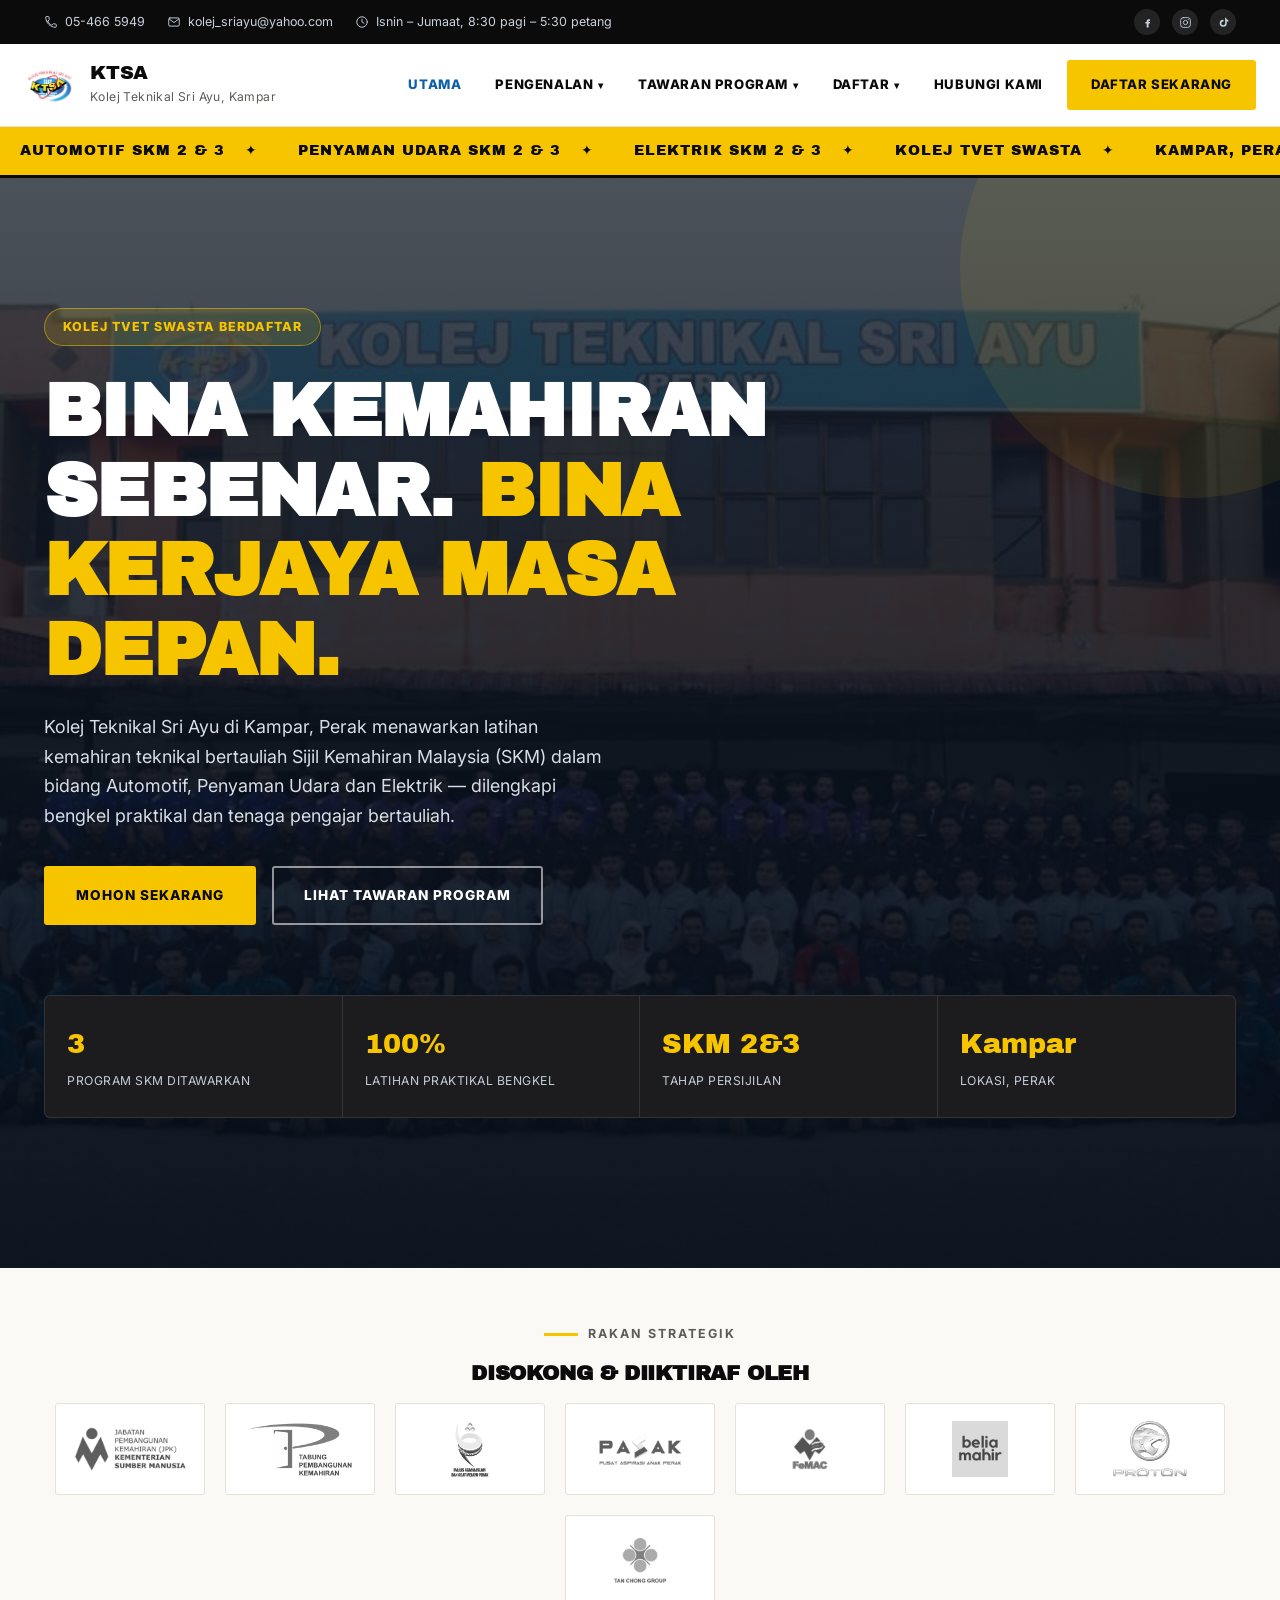
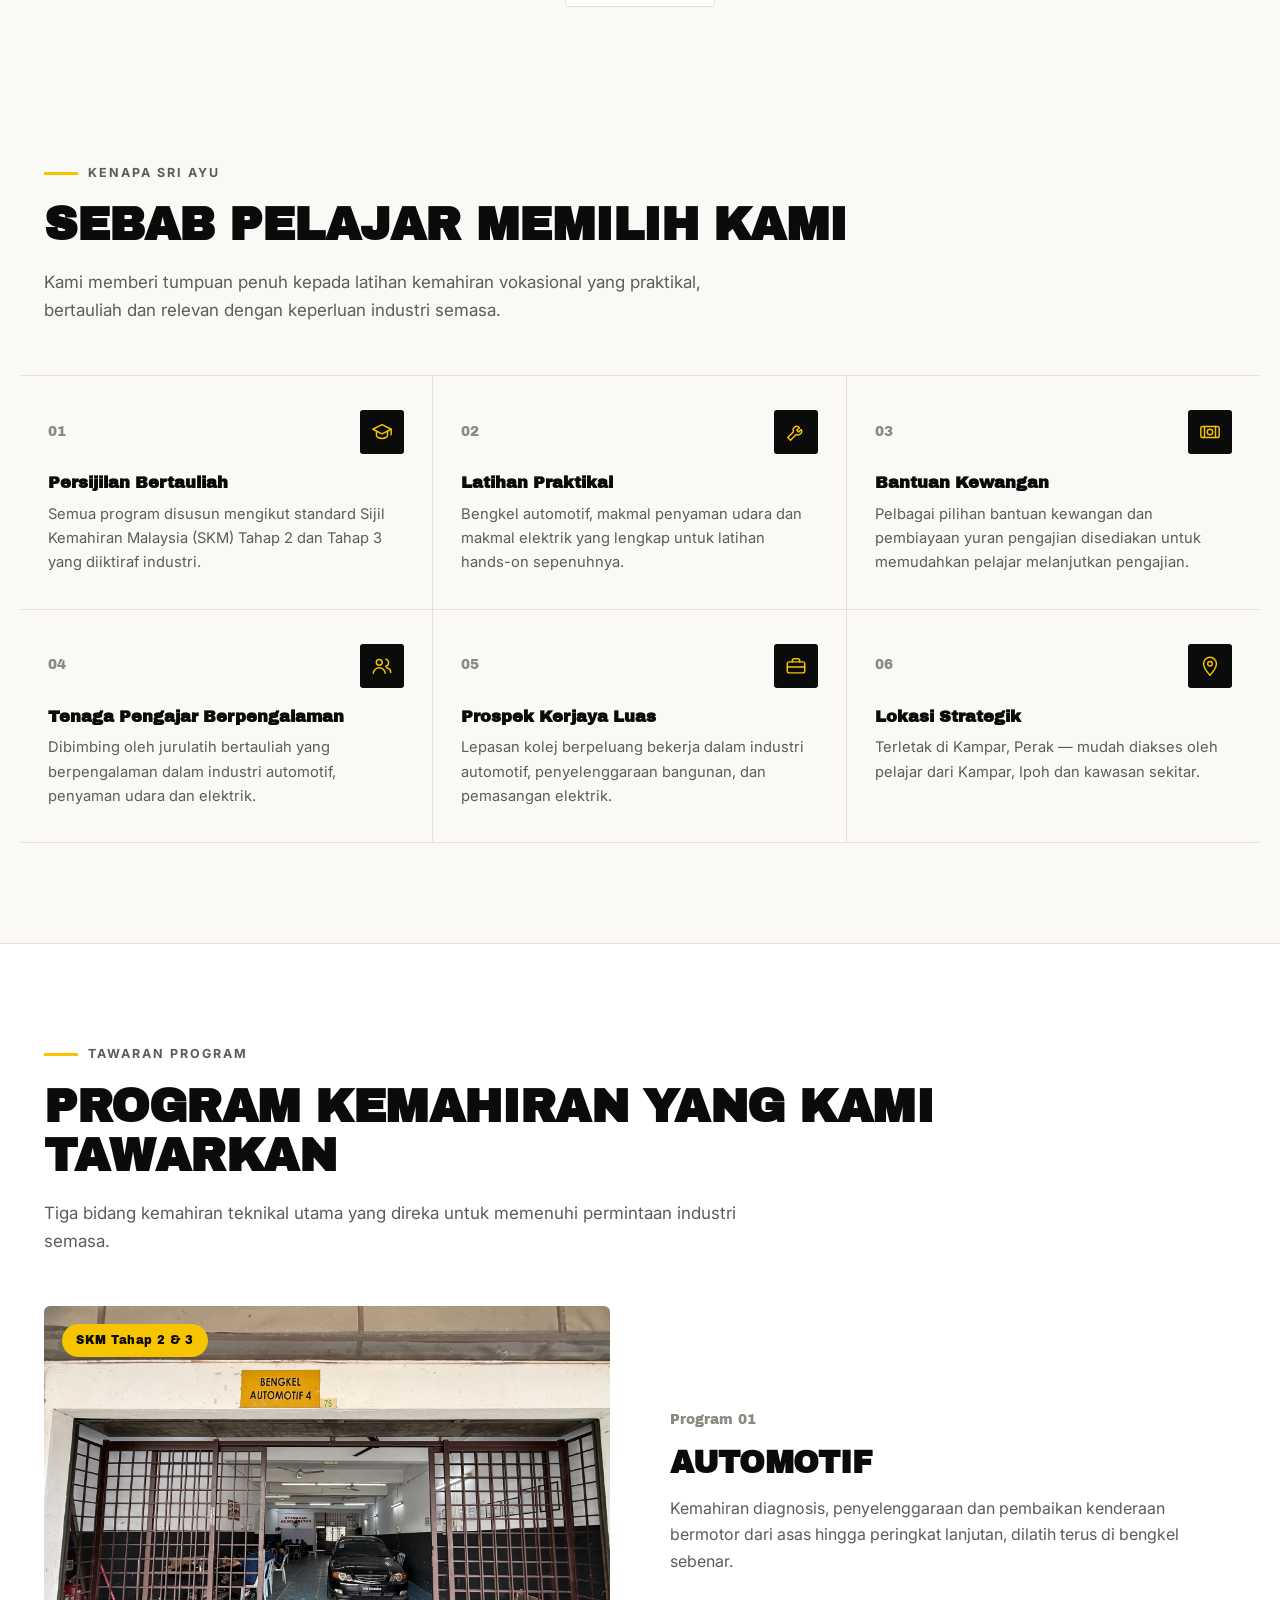
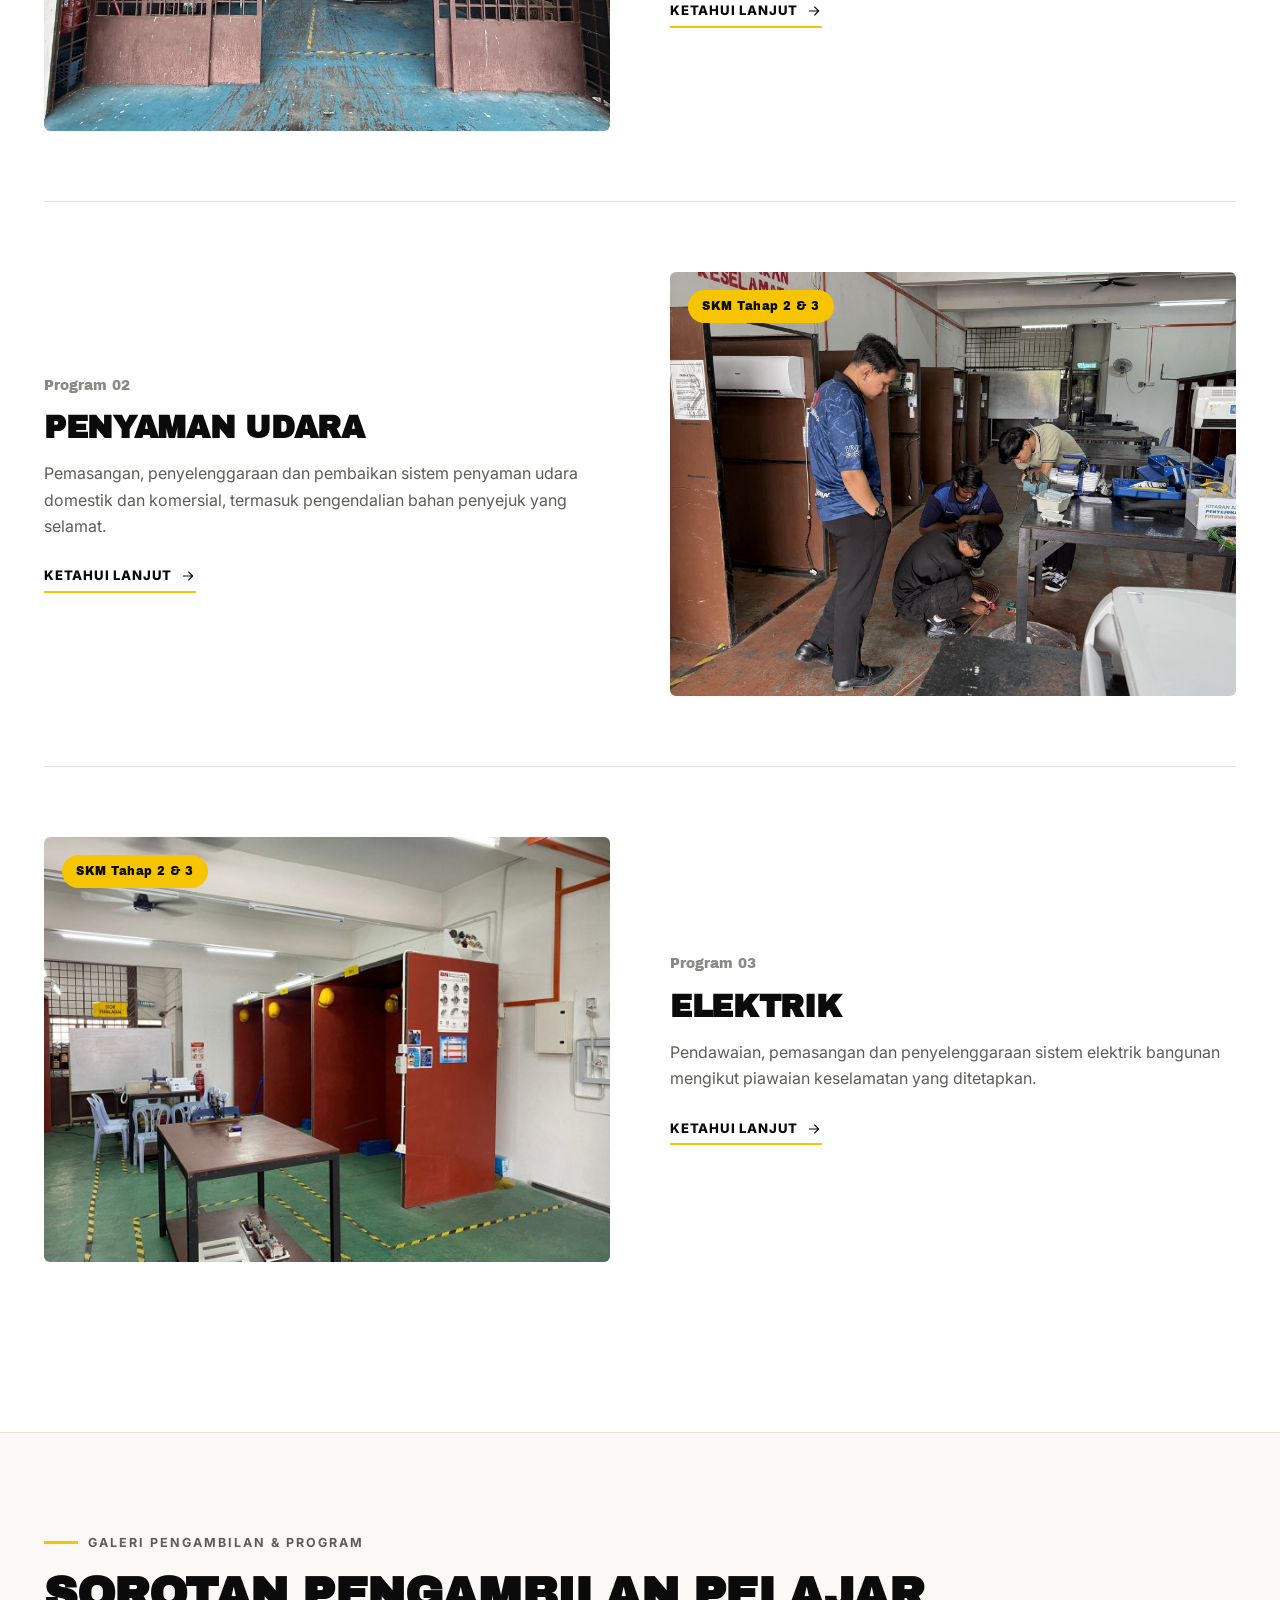
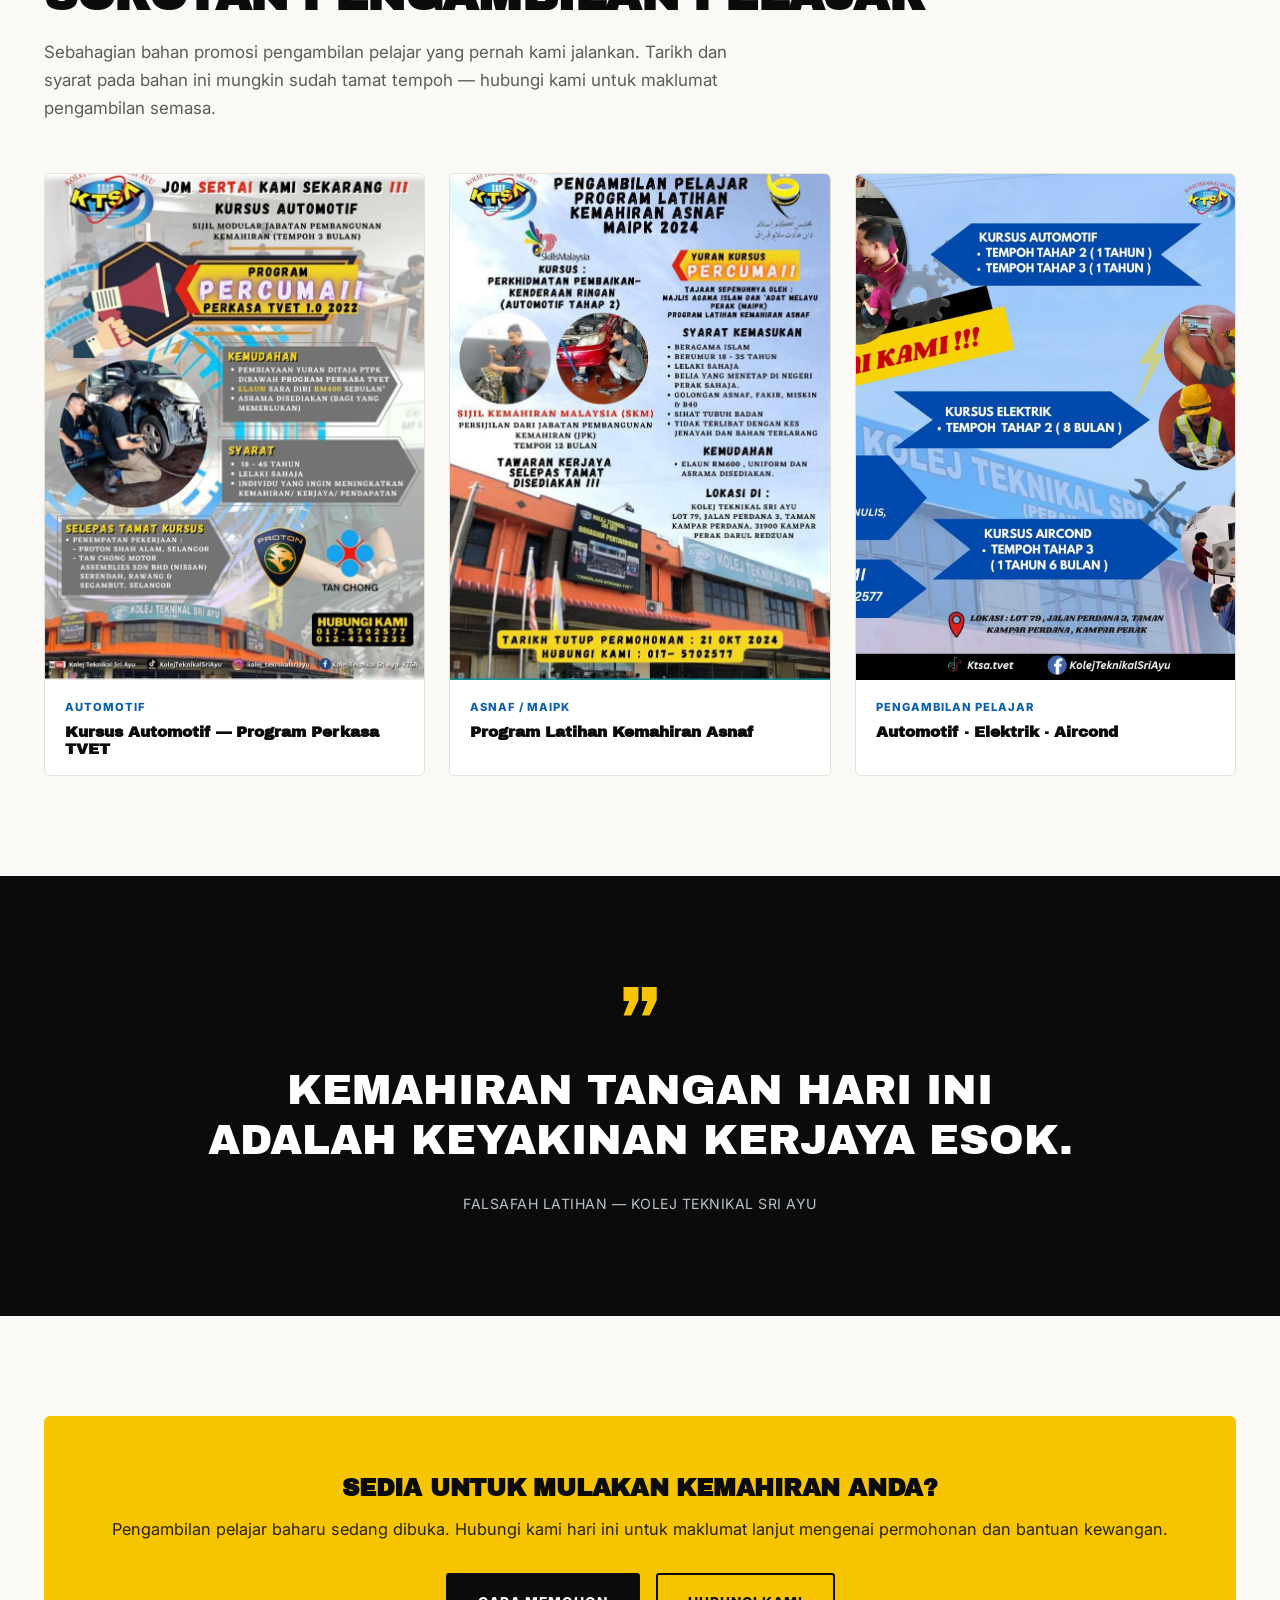
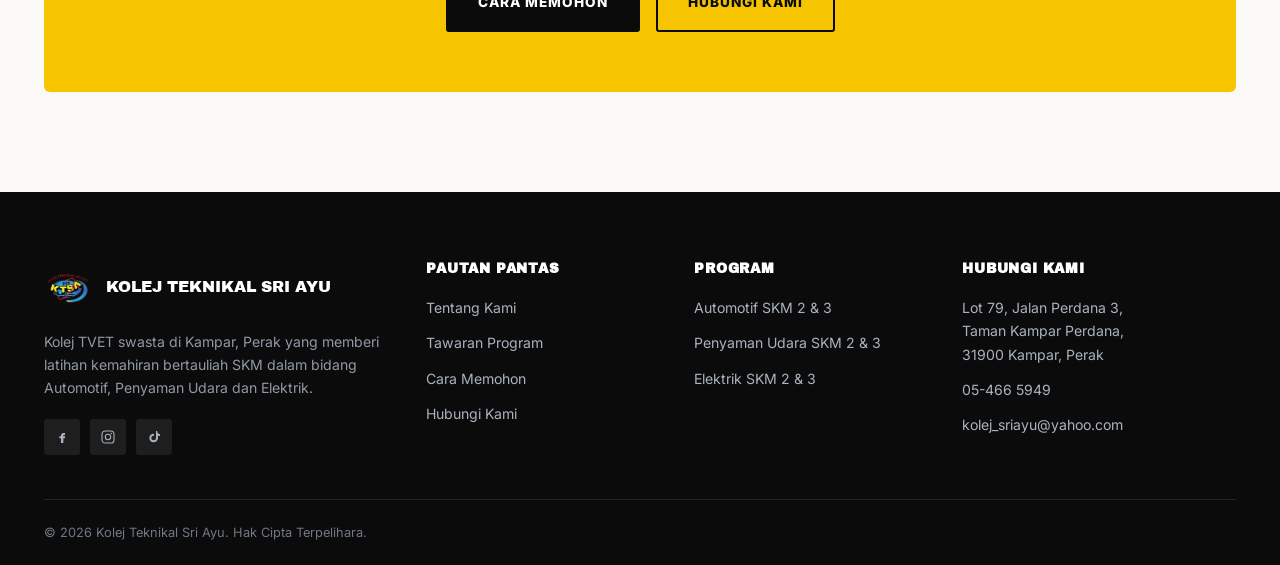
==== index.html @ 9a36b3b2 "Redesign site with ArtCenter-inspired bold editorial look and real content - Full visual redesign: b" ====
<!DOCTYPE html>
<html lang="ms">
<head>
<meta charset="UTF-8">
<meta name="viewport" content="width=device-width, initial-scale=1.0">
<title>Kolej Teknikal Sri Ayu | Kolej TVET Swasta di Kampar, Perak</title>
<meta name="description" content="Kolej Teknikal Sri Ayu, Kampar Perak — menawarkan latihan kemahiran bertauliah SKM dalam bidang Automotif, Penyaman Udara dan Elektrik.">
<link rel="preconnect" href="https://fonts.googleapis.com">
<link href="https://fonts.googleapis.com/css2?family=Archivo+Black&family=Inter:wght@400;500;600;700;800;900&display=swap" rel="stylesheet">
<link rel="icon" type="image/png" sizes="32x32" href="img/favicon/favicon-32.png">
<link rel="icon" type="image/png" sizes="16x16" href="img/favicon/favicon-16.png">
<link rel="apple-touch-icon" sizes="180x180" href="img/favicon/apple-touch-icon.png">
<link rel="stylesheet" href="css/style.css">
</head>
<body>

<div class="top-bar">
  <div class="container">
    <div class="top-links">
      <a class="top-item" href="tel:0546659549"><svg class="icon" viewBox="0 0 24 24"><path d="M6.6 10.8c1.4 2.8 3.8 5.2 6.6 6.6l2.2-2.2c.3-.3.7-.4 1-.2 1.1.4 2.3.6 3.6.6.6 0 1 .4 1 1V20c0 .6-.4 1-1 1C10.8 21 3 13.2 3 3.6c0-.6.4-1 1-1h3.4c.6 0 1 .4 1 1 0 1.3.2 2.5.6 3.6.1.4 0 .8-.3 1.1L6.6 10.8Z"/></svg>05-466 5949</a>
      <a class="top-item" href="mailto:kolej_sriayu@yahoo.com"><svg class="icon" viewBox="0 0 24 24"><rect x="3" y="5" width="18" height="14" rx="2"/><path d="m4 7 8 6 8-6"/></svg>kolej_sriayu@yahoo.com</a>
      <span class="top-item"><svg class="icon" viewBox="0 0 24 24"><circle cx="12" cy="12" r="9"/><path d="M12 7v5l3.5 2"/></svg>Isnin – Jumaat, 8:30 pagi – 5:30 petang</span>
    </div>
    <div class="top-social">
      <a href="https://www.facebook.com/profile.php?id=100064108056510" target="_blank" rel="noopener" aria-label="Facebook"><svg class="icon" viewBox="0 0 24 24"><path d="M14 9h2.5V6H14c-1.9 0-3.5 1.6-3.5 3.5V11H8v3h2.5v7H14v-7h2.3l.4-3H14V9.6c0-.4.2-.6.6-.6Z" fill="currentColor" stroke="none"/></svg></a>
      <a href="https://www.instagram.com/kolej_teknikalsriayu/" target="_blank" rel="noopener" aria-label="Instagram"><svg class="icon" viewBox="0 0 24 24"><rect x="3" y="3" width="18" height="18" rx="5"/><circle cx="12" cy="12" r="4"/><circle cx="17.2" cy="6.8" r="1" fill="currentColor" stroke="none"/></svg></a>
      <a href="https://www.tiktok.com/@ktsa.tvet" target="_blank" rel="noopener" aria-label="TikTok"><svg class="icon" viewBox="0 0 24 24"><path d="M15 3v10.5a3.5 3.5 0 1 1-3-3.46V7a6.5 6.5 0 1 0 6 6.48V9.8a6 6 0 0 0 3 .8V7.6a4 4 0 0 1-3-1.4A4 4 0 0 1 17 3h-2Z" fill="currentColor" stroke="none"/></svg></a>
    </div>
  </div>
</div>

<header class="site-header">
  <div class="nav-wrap">
    <a href="index.html" class="brand">
      <img src="img/logo/logo.png" alt="Logo Kolej Teknikal Sri Ayu" class="logo-mark">
      <div class="brand-text">
        <div class="name">KTSA</div>
        <div class="tagline">Kolej Teknikal Sri Ayu, Kampar</div>
      </div>
    </a>
    <button class="nav-toggle" aria-label="Buka menu"><span></span><span></span><span></span></button>
    <nav class="main-nav">
      <ul>
        <li class="active"><a href="index.html">Utama</a></li>
        <li>
          <a href="pengenalan.html">Pengenalan <span class="caret">▾</span></a>
          <ul class="dropdown">
            <li><a href="pengenalan.html#tentang-kami">Tentang Kami</a></li>
            <li><a href="pengenalan.html#visi-misi">Visi dan Misi</a></li>
            <li><a href="pengenalan.html#pencapaian">Pencapaian</a></li>
            <li><a href="pengenalan.html#kepimpinan">Kepimpinan Kolej</a></li>
            <li><a href="index.html#rakan-strategik">Rakan Strategik</a></li>
          </ul>
        </li>
        <li>
          <a href="program.html">Tawaran Program <span class="caret">▾</span></a>
          <ul class="dropdown">
            <li><a href="program.html#automotif">Kursus Automotif SKM</a></li>
            <li><a href="program.html#penyaman-udara">Kursus Penyaman Udara SKM</a></li>
            <li><a href="program.html#elektrik">Kursus Elektrik SKM</a></li>
          </ul>
        </li>
        <li>
          <a href="daftar.html">Daftar <span class="caret">▾</span></a>
          <ul class="dropdown">
            <li><a href="daftar.html#cara-memohon">Cara Memohon</a></li>
            <li><a href="daftar.html#bantuan-kewangan">Bantuan Kewangan</a></li>
            <li><a href="daftar.html#fasiliti">Fasiliti Kami</a></li>
            <li><a href="daftar.html#penginapan">Penginapan (Asrama)</a></li>
          </ul>
        </li>
        <li><a href="hubungi.html">Hubungi Kami</a></li>
        <li class="nav-cta"><a href="daftar.html" class="btn btn-gold">Daftar Sekarang</a></li>
      </ul>
    </nav>
  </div>
</header>

<div class="marquee">
  <div class="marquee-track">
    <span>Automotif SKM 2 &amp; 3</span><span>Penyaman Udara SKM 2 &amp; 3</span><span>Elektrik SKM 2 &amp; 3</span><span>Kolej TVET Swasta</span><span>Kampar, Perak</span>
    <span>Automotif SKM 2 &amp; 3</span><span>Penyaman Udara SKM 2 &amp; 3</span><span>Elektrik SKM 2 &amp; 3</span><span>Kolej TVET Swasta</span><span>Kampar, Perak</span>
  </div>
</div>

<section class="hero">
  <div class="hero-slides">
    <div class="hero-slide active" style="background-image:url('img/hero/ktsa-hero.jpg')"></div>
    <div class="hero-slide" style="background-image:url('img/bengkel-automotif/bodywork.jpg')"></div>
    <div class="hero-slide" style="background-image:url('img/bengkel-aircond/amali-2.jpg')"></div>
    <div class="hero-slide" style="background-image:url('img/bengkel-elektrik/elektrik-2.jpg')"></div>
    <div class="hero-slide" style="background-image:url('img/signboard/bangunan-utama.jpg')"></div>
  </div>
  <div class="container">
    <div class="hero-inner">
      <span class="hero-badge">Kolej TVET Swasta Berdaftar</span>
      <h1>Bina Kemahiran Sebenar. <span>Bina Kerjaya Masa Depan.</span></h1>
      <p>Kolej Teknikal Sri Ayu di Kampar, Perak menawarkan latihan kemahiran teknikal bertauliah Sijil Kemahiran Malaysia (SKM) dalam bidang Automotif, Penyaman Udara dan Elektrik — dilengkapi bengkel praktikal dan tenaga pengajar bertauliah.</p>
      <div class="hero-actions">
        <a href="daftar.html" class="btn btn-gold">Mohon Sekarang</a>
        <a href="program.html" class="btn btn-outline-white">Lihat Tawaran Program</a>
      </div>
    </div>
    <div class="hero-stats">
      <div class="stat"><div class="num">3</div><div class="label">Program SKM Ditawarkan</div></div>
      <div class="stat"><div class="num">100%</div><div class="label">Latihan Praktikal Bengkel</div></div>
      <div class="stat"><div class="num">SKM 2&amp;3</div><div class="label">Tahap Persijilan</div></div>
      <div class="stat"><div class="num">Kampar</div><div class="label">Lokasi, Perak</div></div>
    </div>
  </div>
</section>

<section class="section" id="rakan-strategik" style="padding-top:56px; padding-bottom:56px; scroll-margin-top:100px;">
  <div class="container">
    <span class="eyebrow" style="justify-content:center;">Rakan Strategik</span>
    <h2 class="section-title" style="text-align:center; font-size:1.3rem;">Disokong &amp; Diiktiraf Oleh</h2>
    <div class="partners-strip">
      <div class="partner-logo"><img src="img/partners/jpk.webp" alt="Jabatan Pembangunan Kemahiran (JPK)"></div>
      <div class="partner-logo"><img src="img/partners/ptpk.png" alt="Perbadanan Tabung Pembangunan Kemahiran (PTPK)"></div>
      <div class="partner-logo"><img src="img/partners/maipk.png" alt="Majlis Agama Islam dan Adat Melayu Perak (MAIPk)"></div>
      <div class="partner-logo"><img src="img/partners/pasak.png" alt="Pusat Aspirasi Anak Perak (PASAK)"></div>
      <div class="partner-logo"><img src="img/partners/femac.png" alt="Federation of JPK Accredited Centers Malaysia (FeMAC)"></div>
      <div class="partner-logo"><img src="img/partners/belia-mahir.png" alt="Belia Mahir — Pertubuhan Kebangsaan Pekerja Berkemahiran"></div>
      <div class="partner-logo"><img src="img/partners/proton.svg" alt="Proton"></div>
      <div class="partner-logo"><img src="img/partners/tan-chong.png" alt="Tan Chong Motor"></div>
    </div>
  </div>
</section>

<section class="section">
  <div class="container">
    <span class="eyebrow">Kenapa Sri Ayu</span>
    <h2 class="section-title">Sebab Pelajar Memilih Kami</h2>
    <p class="section-intro">Kami memberi tumpuan penuh kepada latihan kemahiran vokasional yang praktikal, bertauliah dan relevan dengan keperluan industri semasa.</p>
  </div>
  <div class="container" style="padding:0;">
    <div class="feature-list">
      <div class="feature-item">
        <div class="fi-top"><span class="fi-num">01</span><div class="fi-icon"><svg class="icon" viewBox="0 0 24 24"><path d="M2 9 12 4l10 5-10 5-10-5Z"/><path d="M6 11.5V16c0 1.4 2.7 3 6 3s6-1.6 6-3v-4.5"/><path d="M22 9v6"/></svg></div></div>
        <h3>Persijilan Bertauliah</h3>
        <p>Semua program disusun mengikut standard Sijil Kemahiran Malaysia (SKM) Tahap 2 dan Tahap 3 yang diiktiraf industri.</p>
      </div>
      <div class="feature-item">
        <div class="fi-top"><span class="fi-num">02</span><div class="fi-icon"><svg class="icon" viewBox="0 0 24 24"><path d="M14.7 6.3a4 4 0 0 0-5.4 5.4L3 18l3 3 6.3-6.3a4 4 0 0 0 5.4-5.4l-2.8 2.8-2-2 2.8-2.8Z"/></svg></div></div>
        <h3>Latihan Praktikal</h3>
        <p>Bengkel automotif, makmal penyaman udara dan makmal elektrik yang lengkap untuk latihan hands-on sepenuhnya.</p>
      </div>
      <div class="feature-item">
        <div class="fi-top"><span class="fi-num">03</span><div class="fi-icon"><svg class="icon" viewBox="0 0 24 24"><rect x="2" y="6" width="20" height="12" rx="2"/><circle cx="12" cy="12" r="3"/><path d="M6 6v12M18 6v12"/></svg></div></div>
        <h3>Bantuan Kewangan</h3>
        <p>Pelbagai pilihan bantuan kewangan dan pembiayaan yuran pengajian disediakan untuk memudahkan pelajar melanjutkan pengajian.</p>
      </div>
      <div class="feature-item">
        <div class="fi-top"><span class="fi-num">04</span><div class="fi-icon"><svg class="icon" viewBox="0 0 24 24"><circle cx="9" cy="8" r="3.2"/><path d="M2.5 20c0-3.3 2.9-6 6.5-6s6.5 2.7 6.5 6"/><path d="M16 4.5c1.8.4 3.2 2 3.2 3.9 0 1.9-1.4 3.5-3.2 3.9"/><path d="M17 14c2.6.5 4.5 2.4 4.5 5"/></svg></div></div>
        <h3>Tenaga Pengajar Berpengalaman</h3>
        <p>Dibimbing oleh jurulatih bertauliah yang berpengalaman dalam industri automotif, penyaman udara dan elektrik.</p>
      </div>
      <div class="feature-item">
        <div class="fi-top"><span class="fi-num">05</span><div class="fi-icon"><svg class="icon" viewBox="0 0 24 24"><rect x="2.5" y="7.5" width="19" height="12" rx="2"/><path d="M8 7.5V6a2 2 0 0 1 2-2h4a2 2 0 0 1 2 2v1.5"/><path d="M2.5 13h19"/></svg></div></div>
        <h3>Prospek Kerjaya Luas</h3>
        <p>Lepasan kolej berpeluang bekerja dalam industri automotif, penyelenggaraan bangunan, dan pemasangan elektrik.</p>
      </div>
      <div class="feature-item">
        <div class="fi-top"><span class="fi-num">06</span><div class="fi-icon"><svg class="icon" viewBox="0 0 24 24"><path d="M12 22s7-7.4 7-12.5A7 7 0 0 0 5 9.5C5 14.6 12 22 12 22Z"/><circle cx="12" cy="9.5" r="2.5"/></svg></div></div>
        <h3>Lokasi Strategik</h3>
        <p>Terletak di Kampar, Perak — mudah diakses oleh pelajar dari Kampar, Ipoh dan kawasan sekitar.</p>
      </div>
    </div>
  </div>
</section>

<section class="section section-alt">
  <div class="container">
    <span class="eyebrow">Tawaran Program</span>
    <h2 class="section-title">Program Kemahiran Yang Kami Tawarkan</h2>
    <p class="section-intro">Tiga bidang kemahiran teknikal utama yang direka untuk memenuhi permintaan industri semasa.</p>

    <div class="program-feature">
      <div class="pf-media">
        <img src="img/bengkel-automotif/signboard.jpg" alt="Bengkel Automotif Kolej Teknikal Sri Ayu">
        <span class="pf-tag">SKM Tahap 2 &amp; 3</span>
      </div>
      <div class="pf-text">
        <span class="fi-num">Program 01</span>
        <h3>Automotif</h3>
        <p class="desc">Kemahiran diagnosis, penyelenggaraan dan pembaikan kenderaan bermotor dari asas hingga peringkat lanjutan, dilatih terus di bengkel sebenar.</p>
        <a href="program.html#automotif" class="text-link">Ketahui Lanjut <svg class="icon" viewBox="0 0 24 24"><path d="M5 12h14M13 6l6 6-6 6"/></svg></a>
      </div>
    </div>

    <div class="program-feature reverse">
      <div class="pf-media">
        <img src="img/bengkel-aircond/amali-2.jpg" alt="Pelajar menjalani latihan praktikal di Bengkel Penyaman Udara Kolej Teknikal Sri Ayu">
        <span class="pf-tag">SKM Tahap 2 &amp; 3</span>
      </div>
      <div class="pf-text">
        <span class="fi-num">Program 02</span>
        <h3>Penyaman Udara</h3>
        <p class="desc">Pemasangan, penyelenggaraan dan pembaikan sistem penyaman udara domestik dan komersial, termasuk pengendalian bahan penyejuk yang selamat.</p>
        <a href="program.html#penyaman-udara" class="text-link">Ketahui Lanjut <svg class="icon" viewBox="0 0 24 24"><path d="M5 12h14M13 6l6 6-6 6"/></svg></a>
      </div>
    </div>

    <div class="program-feature">
      <div class="pf-media">
        <img src="img/bengkel-elektrik/elektrik-2.jpg" alt="Bengkel Elektrik Kolej Teknikal Sri Ayu">
        <span class="pf-tag">SKM Tahap 2 &amp; 3</span>
      </div>
      <div class="pf-text">
        <span class="fi-num">Program 03</span>
        <h3>Elektrik</h3>
        <p class="desc">Pendawaian, pemasangan dan penyelenggaraan sistem elektrik bangunan mengikut piawaian keselamatan yang ditetapkan.</p>
        <a href="program.html#elektrik" class="text-link">Ketahui Lanjut <svg class="icon" viewBox="0 0 24 24"><path d="M5 12h14M13 6l6 6-6 6"/></svg></a>
      </div>
    </div>
  </div>
</section>

<section class="section">
  <div class="container">
    <span class="eyebrow">Galeri Pengambilan &amp; Program</span>
    <h2 class="section-title">Sorotan Pengambilan Pelajar</h2>
    <p class="section-intro">Sebahagian bahan promosi pengambilan pelajar yang pernah kami jalankan. Tarikh dan syarat pada bahan ini mungkin sudah tamat tempoh — hubungi kami untuk maklumat pengambilan semasa.</p>
    <div class="poster-grid">
      <a class="poster-card" href="img/pengumuman/Umum3.jpg" target="_blank" rel="noopener">
        <div class="poster-img"><img src="img/pengumuman/Umum3.jpg" alt="Poster pengambilan Kursus Automotif Program Perkasa TVET"></div>
        <div class="poster-body"><div class="poster-tag">Automotif</div><h4>Kursus Automotif — Program Perkasa TVET</h4></div>
      </a>
      <a class="poster-card" href="img/pengumuman/Umum2.jpg" target="_blank" rel="noopener">
        <div class="poster-img"><img src="img/pengumuman/Umum2.jpg" alt="Poster pengambilan Program Latihan Kemahiran Asnaf MAIPK"></div>
        <div class="poster-body"><div class="poster-tag">Asnaf / MAIPK</div><h4>Program Latihan Kemahiran Asnaf</h4></div>
      </a>
      <a class="poster-card" href="img/pengumuman/Umum1.jpg" target="_blank" rel="noopener">
        <div class="poster-img"><img src="img/pengumuman/Umum1.jpg" alt="Poster pengambilan pelajar Automotif, Elektrik dan Aircond"></div>
        <div class="poster-body"><div class="poster-tag">Pengambilan Pelajar</div><h4>Automotif · Elektrik · Aircond</h4></div>
      </a>
    </div>
  </div>
</section>

<section class="statement-band">
  <div class="container">
    <div class="quote-mark">&rdquo;</div>
    <blockquote>Kemahiran tangan hari ini adalah keyakinan kerjaya esok.</blockquote>
    <cite>Falsafah Latihan — Kolej Teknikal Sri Ayu</cite>
  </div>
</section>

<section class="section">
  <div class="container">
    <div class="cta-band">
      <h2>Sedia Untuk Mulakan Kemahiran Anda?</h2>
      <p>Pengambilan pelajar baharu sedang dibuka. Hubungi kami hari ini untuk maklumat lanjut mengenai permohonan dan bantuan kewangan.</p>
      <div class="cta-actions">
        <a href="daftar.html" class="btn btn-ink">Cara Memohon</a>
        <a href="hubungi.html" class="btn btn-outline-ink">Hubungi Kami</a>
      </div>
    </div>
  </div>
</section>

<footer class="site-footer">
  <div class="container">
    <div class="footer-grid">
      <div>
        <div class="footer-brand">
          <img src="img/logo/logo.png" alt="Logo Kolej Teknikal Sri Ayu">
          <div class="name">Kolej Teknikal Sri Ayu</div>
        </div>
        <p class="footer-desc">Kolej TVET swasta di Kampar, Perak yang memberi latihan kemahiran bertauliah SKM dalam bidang Automotif, Penyaman Udara dan Elektrik.</p>
        <div class="footer-social">
          <a href="https://www.facebook.com/profile.php?id=100064108056510" target="_blank" rel="noopener" aria-label="Facebook"><svg class="icon" viewBox="0 0 24 24"><path d="M14 9h2.5V6H14c-1.9 0-3.5 1.6-3.5 3.5V11H8v3h2.5v7H14v-7h2.3l.4-3H14V9.6c0-.4.2-.6.6-.6Z" fill="currentColor" stroke="none"/></svg></a>
          <a href="https://www.instagram.com/kolej_teknikalsriayu/" target="_blank" rel="noopener" aria-label="Instagram"><svg class="icon" viewBox="0 0 24 24"><rect x="3" y="3" width="18" height="18" rx="5"/><circle cx="12" cy="12" r="4"/><circle cx="17.2" cy="6.8" r="1" fill="currentColor" stroke="none"/></svg></a>
          <a href="https://www.tiktok.com/@ktsa.tvet" target="_blank" rel="noopener" aria-label="TikTok"><svg class="icon" viewBox="0 0 24 24"><path d="M15 3v10.5a3.5 3.5 0 1 1-3-3.46V7a6.5 6.5 0 1 0 6 6.48V9.8a6 6 0 0 0 3 .8V7.6a4 4 0 0 1-3-1.4A4 4 0 0 1 17 3h-2Z" fill="currentColor" stroke="none"/></svg></a>
        </div>
      </div>
      <div>
        <h4>Pautan Pantas</h4>
        <ul>
          <li><a href="pengenalan.html">Tentang Kami</a></li>
          <li><a href="program.html">Tawaran Program</a></li>
          <li><a href="daftar.html">Cara Memohon</a></li>
          <li><a href="hubungi.html">Hubungi Kami</a></li>
        </ul>
      </div>
      <div>
        <h4>Program</h4>
        <ul>
          <li><a href="program.html#automotif">Automotif SKM 2 &amp; 3</a></li>
          <li><a href="program.html#penyaman-udara">Penyaman Udara SKM 2 &amp; 3</a></li>
          <li><a href="program.html#elektrik">Elektrik SKM 2 &amp; 3</a></li>
        </ul>
      </div>
      <div>
        <h4>Hubungi Kami</h4>
        <ul>
          <li>Lot 79, Jalan Perdana 3,<br>Taman Kampar Perdana,<br>31900 Kampar, Perak</li>
          <li>05-466 5949</li>
          <li>kolej_sriayu@yahoo.com</li>
        </ul>
      </div>
    </div>
    <div class="footer-bottom">
      <span>© 2026 Kolej Teknikal Sri Ayu. Hak Cipta Terpelihara.</span>
    </div>
  </div>
</footer>

<script src="js/main.js"></script>
</body>
</html>
---- css/style.css ----
/* ===================================================
   Kolej Teknikal Sri Ayu — Stylesheet
   Bold editorial design system (ArtCenter-inspired layout,
   palette pulled from the KTSA logo: gold, blue, red, ink)
   =================================================== */

:root {
  --ink: #0b0b0c;
  --ink-soft: #1c1c1e;
  --paper: #faf9f5;
  --white: #ffffff;

  --blue: #0c5fa8;
  --blue-dark: #062f52;
  --blue-mid: #124a80;
  --blue-light: #4a9ad8;

  --gold: #f6c500;
  --gold-dark: #d9a800;

  --red: #e1261c;

  --gray-900: #1c1c1e;
  --gray-600: #5c5c58;
  --gray-400: #8b8b84;
  --border: #e4e1d6;
  --border-dark: #2c2c2e;

  --radius: 3px;
  --radius-lg: 6px;
  --shadow: 0 10px 30px rgba(11, 11, 12, 0.08);
  --shadow-lg: 0 24px 60px rgba(11, 11, 12, 0.18);

  --container: 1240px;
}

* { margin: 0; padding: 0; box-sizing: border-box; }
html { scroll-behavior: smooth; }

body {
  font-family: 'Inter', -apple-system, BlinkMacSystemFont, 'Segoe UI', Roboto, Arial, sans-serif;
  color: var(--ink);
  background: var(--paper);
  line-height: 1.65;
  overflow-x: hidden;
  font-size: 16px;
}

h1, h2, h3, h4 {
  font-family: 'Archivo Black', 'Inter', sans-serif;
  color: var(--ink);
  line-height: 1.08;
  letter-spacing: -0.01em;
  text-transform: uppercase;
}
a { text-decoration: none; color: inherit; }
ul { list-style: none; }
img { max-width: 100%; display: block; }
button { font-family: inherit; }
svg.icon { width: 22px; height: 22px; stroke: currentColor; fill: none; stroke-width: 1.6; stroke-linecap: round; stroke-linejoin: round; flex-shrink: 0; }

.container { width: 100%; max-width: var(--container); margin: 0 auto; padding: 0 24px; }
.section { padding: 100px 0; }
.section-alt { background: var(--white); border-top: 1px solid var(--border); border-bottom: 1px solid var(--border); }
.section-dark { background: var(--ink); color: var(--white); }
.section-dark h2, .section-dark h3, .section-dark h4 { color: var(--white); }

.eyebrow {
  display: flex; align-items: center; gap: 10px;
  color: var(--gray-600); font-weight: 700; font-size: 0.78rem;
  letter-spacing: 2px; text-transform: uppercase; margin-bottom: 18px;
}
.eyebrow::before { content: ""; width: 34px; height: 3px; background: var(--gold); display: inline-block; }
.section-dark .eyebrow { color: #cfd6de; }

.section-title { font-size: clamp(2rem, 3.6vw, 3.1rem); margin-bottom: 18px; }
.section-intro { color: var(--gray-600); max-width: 700px; margin-bottom: 50px; font-size: 1.06rem; }
.section-dark .section-intro { color: #b9c2cc; }

/* Buttons */
.btn {
  display: inline-flex; align-items: center; gap: 10px; padding: 16px 30px;
  border-radius: var(--radius); font-weight: 800; font-size: 0.85rem;
  text-transform: uppercase; letter-spacing: 1px;
  transition: all 0.2s ease; border: 2px solid transparent; cursor: pointer;
}
.btn svg { width: 18px; height: 18px; }
.btn-gold { background: var(--gold); color: var(--ink); }
.btn-gold:hover { background: var(--gold-dark); transform: translateY(-2px); }
.btn-ink { background: var(--ink); color: var(--white); border-color: var(--ink); }
.btn-ink:hover { background: var(--ink-soft); transform: translateY(-2px); }
.btn-outline-white { background: transparent; border-color: rgba(255,255,255,0.55); color: var(--white); }
.btn-outline-white:hover { background: var(--white); color: var(--ink); border-color: var(--white); }
.btn-outline-ink { background: transparent; border-color: var(--ink); color: var(--ink); }
.btn-outline-ink:hover { background: var(--ink); color: var(--white); }
.btn-block { width: 100%; justify-content: center; }
.text-link { display: inline-flex; align-items: center; gap: 8px; font-weight: 800; text-transform: uppercase; font-size: 0.82rem; letter-spacing: 0.8px; color: var(--ink); border-bottom: 2px solid var(--gold); padding-bottom: 4px; }
.text-link:hover { color: var(--blue); border-color: var(--blue); }
.text-link svg { width: 16px; height: 16px; transition: transform 0.2s ease; }
.text-link:hover svg { transform: translateX(4px); }

/* Utility bar */
.top-bar { background: var(--ink); color: #c9d1da; font-size: 0.78rem; }
.top-bar .container { display: flex; justify-content: space-between; align-items: center; padding-top: 9px; padding-bottom: 9px; flex-wrap: wrap; gap: 8px; }
.top-bar .top-links { display: flex; gap: 22px; flex-wrap: wrap; }
.top-bar .top-item { display: inline-flex; align-items: center; gap: 7px; }
.top-bar .top-item svg { width: 14px; height: 14px; }
.top-bar a:hover { color: var(--gold); }
.top-social { display: flex; gap: 12px; }
.top-social a { width: 26px; height: 26px; border-radius: 50%; background: rgba(255,255,255,0.1); display: flex; align-items: center; justify-content: center; }
.top-social svg { width: 13px; height: 13px; }
.top-social a:hover { background: var(--gold); color: var(--ink); }

/* Header / Nav */
header.site-header { background: var(--white); border-bottom: 1px solid var(--border); position: sticky; top: 0; z-index: 999; }
.nav-wrap { display: flex; align-items: center; justify-content: space-between; padding: 14px 24px; gap: 20px; }
.brand { display: flex; align-items: center; gap: 12px; }
.brand img.logo-mark { height: 54px; width: auto; flex-shrink: 0; }
.brand-text .name { font-family: 'Archivo Black', sans-serif; font-weight: 400; font-size: 1.2rem; color: var(--ink); line-height: 1; text-transform: uppercase; letter-spacing: -0.01em; white-space: nowrap; }
.brand-text .tagline { font-size: 0.76rem; color: var(--gray-600); letter-spacing: 0.4px; margin-top: 5px; white-space: nowrap; }

nav.main-nav > ul { display: flex; align-items: center; gap: 2px; }
nav.main-nav > ul > li { position: relative; }
nav.main-nav > ul > li > a {
  display: flex; align-items: center; gap: 5px; padding: 12px 16px; font-weight: 800;
  font-size: 0.82rem; text-transform: uppercase; letter-spacing: 0.6px; color: var(--ink); border-radius: var(--radius); transition: color 0.2s;
}
nav.main-nav > ul > li > a:hover, nav.main-nav > ul > li.active > a { color: var(--blue); }
.caret { font-size: 0.6rem; margin-top: 2px; }

.dropdown {
  display: block; position: absolute; top: 100%; left: 0; background: var(--ink); min-width: 270px;
  box-shadow: var(--shadow-lg); border-radius: var(--radius); padding: 8px;
  opacity: 0; visibility: hidden; transform: translateY(8px); transition: all 0.18s ease;
}
nav.main-nav > ul > li:hover .dropdown { opacity: 1; visibility: visible; transform: translateY(0); }
.dropdown li a { display: block; padding: 12px 16px; border-radius: var(--radius); font-size: 0.86rem; color: #dfe4e9; font-weight: 600; }
.dropdown li a:hover { background: rgba(255,255,255,0.08); color: var(--gold); }

.nav-cta { margin-left: 6px; }
.nav-cta .btn { padding: 12px 22px; }
.nav-toggle { display: none; flex-direction: column; gap: 5px; cursor: pointer; background: none; border: none; padding: 6px; }
.nav-toggle span { width: 26px; height: 3px; background: var(--ink); border-radius: 2px; }

/* Marquee ticker */
.marquee { background: var(--gold); color: var(--ink); overflow: hidden; white-space: nowrap; border-bottom: 3px solid var(--ink); }
.marquee-track { display: inline-flex; align-items: center; animation: marquee 26s linear infinite; padding: 12px 0; }
.marquee-track span { font-family: 'Archivo Black', sans-serif; font-size: 0.9rem; text-transform: uppercase; letter-spacing: 1px; padding: 0 20px; display: inline-flex; align-items: center; gap: 20px; }
.marquee-track span::after { content: "✦"; color: var(--ink); }
@keyframes marquee { 0% { transform: translateX(0); } 100% { transform: translateX(-50%); } }
@media (prefers-reduced-motion: reduce) { .marquee-track { animation: none; } }

/* Hero */
.hero {
  position: relative; color: var(--white); padding: 130px 0 150px; overflow: hidden; background: var(--ink);
}
.hero::before {
  content: ""; position: absolute; inset: 0; z-index: 1;
  background: linear-gradient(180deg, rgba(6,15,26,0.72) 0%, rgba(6,15,26,0.86) 55%, rgba(6,15,26,0.96) 100%);
}
.hero::after {
  content: ""; position: absolute; right: -140px; top: -140px; width: 460px; height: 460px;
  border-radius: 50%; background: rgba(246, 197, 0, 0.08); pointer-events: none; z-index: 1;
}
.hero-inner { position: relative; z-index: 2; max-width: 760px; }
.hero-badge {
  display: inline-flex; align-items: center; gap: 8px; background: rgba(246,197,0,0.14); border: 1px solid rgba(246,197,0,0.5);
  color: var(--gold); padding: 8px 18px; border-radius: 30px; font-size: 0.78rem; font-weight: 800; letter-spacing: 1px; text-transform: uppercase; margin-bottom: 26px;
}
.hero h1 { color: var(--white); font-size: clamp(2.6rem, 6vw, 4.6rem); margin-bottom: 22px; }
.hero h1 span { color: var(--gold); }
.hero p { color: #d6dee6; font-size: 1.12rem; max-width: 560px; margin-bottom: 36px; text-transform: none; }
.hero-actions { display: flex; gap: 16px; flex-wrap: wrap; }

.hero-stats { position: relative; z-index: 2; margin-top: 70px; background: var(--ink-soft); border: 1px solid rgba(255,255,255,0.1); border-radius: var(--radius-lg); display: grid; grid-template-columns: repeat(4, 1fr); }
.hero-stats .stat { padding: 26px 22px; text-align: left; border-right: 1px solid rgba(255,255,255,0.1); }
.hero-stats .stat:last-child { border-right: none; }
.hero-stats .stat .num { font-family: 'Archivo Black', sans-serif; font-size: 1.7rem; color: var(--gold); }
.hero-stats .stat .label { font-size: 0.76rem; color: #c3ccd6; margin-top: 4px; text-transform: uppercase; letter-spacing: 0.5px; }

/* Page hero (inner pages) */
.page-hero {
  position: relative; color: var(--white); padding: 90px 0 70px; text-align: left;
  background: linear-gradient(120deg, var(--blue-dark), var(--ink) 70%);
}
.page-hero .eyebrow { color: #cfe0f0; }
.page-hero .eyebrow::before { background: var(--gold); }
.page-hero h1 { color: var(--white); font-size: clamp(2.1rem, 4.5vw, 3.4rem); margin-bottom: 14px; }
.page-hero p { color: #cdd9e8; max-width: 620px; font-size: 1.05rem; text-transform: none; }
.breadcrumb { font-size: 0.82rem; color: #9db2c8; margin-top: 22px; text-transform: uppercase; letter-spacing: 0.5px; }
.breadcrumb a { color: var(--gold); }

/* Numbered editorial feature list */
.feature-list { display: grid; grid-template-columns: repeat(3, 1fr); gap: 0; border-top: 1px solid var(--border); }
.feature-item { padding: 34px 28px; border-right: 1px solid var(--border); border-bottom: 1px solid var(--border); }
.feature-item:nth-child(3n) { border-right: none; }
.feature-item .fi-top { display: flex; align-items: center; justify-content: space-between; margin-bottom: 20px; }
.feature-item .fi-num { font-family: 'Archivo Black', sans-serif; font-size: 0.85rem; color: var(--gray-400); }
.feature-item .fi-icon { width: 44px; height: 44px; border-radius: var(--radius); background: var(--ink); color: var(--gold); display: flex; align-items: center; justify-content: center; }
.feature-item h3 { font-size: 1.02rem; margin-bottom: 10px; text-transform: none; letter-spacing: 0; }
.feature-item p { color: var(--gray-600); font-size: 0.92rem; text-transform: none; }

/* Cards (financial aid, leadership) */
.grid-3 { display: grid; grid-template-columns: repeat(3, 1fr); gap: 2px; background: var(--border); }
.grid-2 { display: grid; grid-template-columns: repeat(2, 1fr); gap: 26px; }
.grid-4 { display: grid; grid-template-columns: repeat(4, 1fr); gap: 22px; }

.card { background: var(--white); padding: 34px 30px; transition: background 0.2s; }
.card:hover { background: var(--paper); }
.card-icon {
  width: 50px; height: 50px; border-radius: var(--radius); background: var(--ink);
  color: var(--gold); display: flex; align-items: center; justify-content: center; margin-bottom: 20px;
}
.card h3 { font-size: 1.05rem; margin-bottom: 10px; text-transform: none; letter-spacing: 0; }
.card p { color: var(--gray-600); font-size: 0.94rem; }

/* Program editorial blocks */
.program-feature { display: grid; grid-template-columns: 1fr 1fr; gap: 60px; align-items: center; padding: 70px 0; border-bottom: 1px solid var(--border); }
.program-feature:first-of-type { padding-top: 0; }
.program-feature:last-of-type { border-bottom: none; }
.program-feature.reverse .pf-media { order: 2; }
.program-feature.reverse .pf-text { order: 1; }
.pf-media { position: relative; aspect-ratio: 4/3; overflow: hidden; border-radius: var(--radius-lg); }
.pf-media img { width: 100%; height: 100%; object-fit: cover; }
.pf-media .pf-tag { position: absolute; top: 18px; left: 18px; background: var(--gold); color: var(--ink); font-family: 'Archivo Black', sans-serif; font-size: 0.72rem; padding: 7px 14px; border-radius: 20px; letter-spacing: 0.5px; }
.pf-text .fi-num { display: block; font-family: 'Archivo Black', sans-serif; color: var(--gray-400); font-size: 0.85rem; margin-bottom: 14px; }
.pf-text h3 { font-size: clamp(1.5rem, 2.4vw, 2.1rem); margin-bottom: 16px; }
.pf-text p.desc { color: var(--gray-600); margin-bottom: 22px; text-transform: none; }
.pf-meta { display: grid; grid-template-columns: repeat(2, 1fr); gap: 14px; margin: 24px 0; padding: 20px 0; border-top: 1px solid var(--border); border-bottom: 1px solid var(--border); }
.pf-meta .item .label { font-size: 0.72rem; color: var(--gray-400); text-transform: uppercase; letter-spacing: 0.5px; }
.pf-meta .item .value { font-weight: 800; color: var(--ink); margin-top: 3px; font-size: 0.94rem; }
.program-cols { display: grid; grid-template-columns: 1fr 1fr; gap: 30px; margin: 20px 0 26px; }
.program-cols h4 { font-size: 0.86rem; margin-bottom: 12px; text-transform: uppercase; letter-spacing: 0.6px; color: var(--gray-600); }
.check-list li { position: relative; padding-left: 26px; margin-bottom: 10px; font-size: 0.92rem; color: var(--ink); }
.check-list li svg { position: absolute; left: 0; top: 3px; width: 16px; height: 16px; color: var(--gold-dark); stroke-width: 3; }

/* Steps */
.steps { display: grid; grid-template-columns: repeat(4, 1fr); gap: 2px; background: var(--border); border: 1px solid var(--border); }
.step { background: var(--white); padding: 32px 26px; position: relative; }
.step .step-num { font-family: 'Archivo Black', sans-serif; font-size: 2.2rem; color: var(--gold-dark); margin-bottom: 18px; line-height: 1; }
.step h4 { font-size: 0.96rem; margin-bottom: 8px; text-transform: none; letter-spacing: 0; }
.step p { font-size: 0.88rem; color: var(--gray-600); }

/* Timeline */
.timeline { border-left: 3px solid var(--ink); padding-left: 32px; }
.timeline-item { position: relative; margin-bottom: 34px; }
.timeline-item::before { content: ""; position: absolute; left: -41px; top: 4px; width: 15px; height: 15px; border-radius: 50%; background: var(--gold); border: 3px solid var(--ink); }
.timeline-item h4 { font-size: 1rem; margin-bottom: 6px; text-transform: none; letter-spacing: 0; }
.timeline-item p { color: var(--gray-600); font-size: 0.92rem; }

/* Leadership team */
.person-card { text-align: left; }
.person-avatar {
  width: 100%; aspect-ratio: 1; border-radius: var(--radius);
  background: linear-gradient(135deg, var(--blue-dark), var(--blue));
  display: flex; align-items: center; justify-content: center; color: var(--gold);
  font-family: 'Archivo Black', sans-serif; font-size: 2rem; margin-bottom: 20px;
}
.person-avatar.has-photo { background: var(--paper); padding: 0; overflow: hidden; }
.person-avatar.has-photo img { width: 100%; height: 100%; object-fit: cover; object-position: center 22%; display: block; }
.person-card h4 { font-size: 1.08rem; margin-bottom: 6px; text-transform: none; letter-spacing: -0.01em; line-height: 1.25; }
.person-card .person-name { color: var(--gray-600); font-weight: 600; font-size: 0.86rem; text-transform: none; letter-spacing: 0; }
.person-card p.bio { color: var(--gray-600); font-size: 0.88rem; }
.leadership-row { margin-bottom: 26px; }
.leadership-row:last-child { margin-bottom: 0; }
.leadership-row-center { display: flex; flex-wrap: wrap; justify-content: center; gap: 26px; }
.leadership-row-center > .person-card { flex: 0 1 calc(25% - 19.5px); }
@media (max-width: 980px) { .leadership-row-center > .person-card { flex-basis: calc(50% - 13px); } }
@media (max-width: 760px) { .leadership-row-center > .person-card { flex-basis: 100%; } }

/* Photo gallery (facilities / activities) */
.photo-grid { display: grid; grid-template-columns: repeat(4, 1fr); gap: 14px; }
.photo-grid.cols-2 { grid-template-columns: repeat(2, 1fr); gap: 20px; }
.photo-card { position: relative; overflow: hidden; border-radius: var(--radius); aspect-ratio: 4/3; }
.photo-card img { width: 100%; height: 100%; object-fit: cover; transition: transform 0.4s ease; }
.photo-card:hover img { transform: scale(1.06); }
.photo-card .cap { position: absolute; left: 0; right: 0; bottom: 0; padding: 16px 16px 14px; background: linear-gradient(0deg, rgba(11,11,12,0.88), rgba(11,11,12,0)); color: var(--white); font-weight: 700; font-size: 0.84rem; text-transform: uppercase; letter-spacing: 0.4px; }

/* Poster / announcement grid */
.poster-grid { display: grid; grid-template-columns: repeat(3, 1fr); gap: 24px; }
.poster-card { display: block; border-radius: var(--radius-lg); overflow: hidden; border: 1px solid var(--border); background: var(--white); }
.poster-card .poster-img { aspect-ratio: 3/4; overflow: hidden; }
.poster-card img { width: 100%; height: 100%; object-fit: cover; transition: transform 0.3s ease; }
.poster-card:hover img { transform: scale(1.03); }
.poster-card .poster-body { padding: 18px 20px; }
.poster-card .poster-tag { font-size: 0.7rem; font-weight: 800; letter-spacing: 1px; text-transform: uppercase; color: var(--blue); margin-bottom: 8px; }
.poster-card h4 { font-size: 0.96rem; text-transform: none; letter-spacing: 0; }

/* Statement / pull-quote band */
.statement-band { background: var(--ink); color: var(--white); padding: 100px 0; text-align: center; }
.statement-band .quote-mark { font-family: 'Archivo Black', sans-serif; font-size: 5rem; color: var(--gold); line-height: 1; margin-bottom: 10px; }
.statement-band blockquote { font-family: 'Archivo Black', sans-serif; font-size: clamp(1.5rem, 3.4vw, 2.6rem); max-width: 900px; margin: 0 auto 24px; text-transform: uppercase; line-height: 1.2; }
.statement-band cite { font-style: normal; color: #b9c2cc; font-size: 0.88rem; letter-spacing: 0.5px; text-transform: uppercase; }

/* Contact */
.contact-grid { display: grid; grid-template-columns: 1fr 1.15fr; gap: 2px; background: var(--border); }
.contact-info-card { background: var(--ink); color: var(--white); padding: 40px; }
.contact-info-card h3 { color: var(--white); margin-bottom: 26px; text-transform: uppercase; }
.contact-line { display: flex; gap: 16px; margin-bottom: 24px; align-items: flex-start; }
.contact-line .ic { width: 42px; height: 42px; border-radius: var(--radius); background: rgba(255,255,255,0.1); display: flex; align-items: center; justify-content: center; flex-shrink: 0; color: var(--gold); }
.contact-line .txt { font-size: 0.92rem; color: #dbe4ee; line-height: 1.55; }
.contact-line .txt strong { color: var(--white); display: block; margin-bottom: 3px; text-transform: uppercase; font-size: 0.78rem; letter-spacing: 0.5px; }
.social-row { display: flex; gap: 10px; margin-top: 8px; }
.social-row a { width: 38px; height: 38px; border-radius: var(--radius); background: rgba(255,255,255,0.1); display: flex; align-items: center; justify-content: center; }
.social-row a:hover { background: var(--gold); color: var(--ink); }
.social-row svg { width: 17px; height: 17px; }

.form-card { background: var(--white); padding: 40px; }
.form-row { display: grid; grid-template-columns: 1fr 1fr; gap: 16px; margin-bottom: 16px; }
.form-group { margin-bottom: 16px; }
.form-group label { display: block; font-size: 0.78rem; font-weight: 800; margin-bottom: 8px; color: var(--ink); text-transform: uppercase; letter-spacing: 0.5px; }
.form-group input, .form-group select, .form-group textarea {
  width: 100%; padding: 13px 14px; border: 1.5px solid var(--border); border-radius: var(--radius); font-size: 0.94rem; font-family: inherit; background: var(--paper);
}
.form-group input:focus, .form-group select:focus, .form-group textarea:focus { outline: none; border-color: var(--blue); }
.form-group textarea { resize: vertical; min-height: 110px; }
.form-note { background: #fff7e0; border: 1px solid #f0d896; color: #6b5205; font-size: 0.82rem; padding: 14px 16px; border-radius: var(--radius); margin-top: 14px; }

.map-wrap { border-radius: var(--radius-lg); overflow: hidden; border: 1px solid var(--border); }
.map-wrap iframe { width: 100%; height: 400px; border: 0; display: block; filter: grayscale(0.15); }
.map-actions { margin-top: 14px; }

/* Partner / strategic-partner logo strip */
.partners-strip { display: flex; flex-wrap: wrap; align-items: center; justify-content: center; gap: 20px; }
.partners-strip .partner-logo {
  display: flex; align-items: center; justify-content: center; height: 92px; width: 150px;
  background: var(--white); border: 1px solid var(--border); border-radius: var(--radius); padding: 16px;
}
.partners-strip img { max-height: 56px; max-width: 100%; width: auto; object-fit: contain; filter: grayscale(1); opacity: 0.72; transition: all 0.2s ease; }
.partners-strip .partner-logo:hover img { filter: none; opacity: 1; }
.partners-strip .partner-logo:hover { border-color: var(--gold); }

/* Hero slideshow */
.hero-slides { position: absolute; inset: 0; z-index: 0; }
.hero-slide {
  position: absolute; inset: 0; background-size: cover; background-position: center;
  opacity: 0; transition: opacity 1.6s ease;
}
.hero-slide.active { opacity: 1; }
@media (prefers-reduced-motion: reduce) { .hero-slide { transition: none; } }

/* CTA band */
.cta-band { background: var(--gold); color: var(--ink); border-radius: var(--radius-lg); padding: 60px 50px; text-align: center; }
.cta-band h2 { color: var(--ink); margin-bottom: 14px; }
.cta-band p { color: #2a2200; margin-bottom: 30px; font-size: 1.02rem; text-transform: none; }
.cta-actions { display: flex; gap: 16px; justify-content: center; flex-wrap: wrap; }

/* Footer */
footer.site-footer { background: var(--ink); color: #aab3bd; padding: 70px 0 0; margin-top: 0; }
.footer-grid { display: grid; grid-template-columns: 1.5fr 1fr 1fr 1.2fr; gap: 40px; padding-bottom: 44px; border-bottom: 1px solid rgba(255,255,255,0.1); }
.footer-grid h4 { color: var(--white); font-size: 0.84rem; margin-bottom: 20px; text-transform: uppercase; letter-spacing: 0.8px; }
.footer-grid ul li { margin-bottom: 12px; font-size: 0.88rem; }
.footer-grid ul li a:hover { color: var(--gold); }
.footer-brand { display: flex; gap: 12px; margin-bottom: 18px; align-items: center; }
.footer-brand img { height: 50px; width: auto; }
.footer-brand .name { font-family: 'Archivo Black', sans-serif; color: #fff; font-size: 0.98rem; text-transform: uppercase; }
.footer-desc { font-size: 0.88rem; color: #9099a3; margin-bottom: 20px; }
.footer-social { display: flex; gap: 10px; }
.footer-social a { width: 36px; height: 36px; border-radius: var(--radius); background: rgba(255,255,255,0.08); display: flex; align-items: center; justify-content: center; }
.footer-social a:hover { background: var(--gold); color: var(--ink); }
.footer-social svg { width: 16px; height: 16px; }
.footer-bottom { display: flex; justify-content: space-between; align-items: center; padding: 22px 0; font-size: 0.8rem; color: #6f7883; flex-wrap: wrap; gap: 10px; }

/* Responsive */
@media (max-width: 1080px) {
  .program-feature { grid-template-columns: 1fr; gap: 30px; }
  .program-feature.reverse .pf-media { order: 1; }
  .program-feature.reverse .pf-text { order: 2; }
  .photo-grid { grid-template-columns: repeat(3, 1fr); }
}
@media (max-width: 980px) {
  .hero-stats { grid-template-columns: repeat(2, 1fr); }
  .hero-stats .stat:nth-child(2) { border-right: none; }
  .grid-3, .grid-4, .grid-2 { grid-template-columns: repeat(2, 1fr); }
  .feature-list { grid-template-columns: repeat(2, 1fr); }
  .feature-item:nth-child(2n) { border-right: none; }
  .feature-item:nth-child(3n) { border-right: 1px solid var(--border); }
  .steps { grid-template-columns: repeat(2, 1fr); }
  .footer-grid { grid-template-columns: repeat(2, 1fr); }
  .contact-grid { grid-template-columns: 1fr; }
  .program-cols { grid-template-columns: 1fr; }
  .pf-meta { grid-template-columns: repeat(2, 1fr); }
  .poster-grid { grid-template-columns: repeat(2, 1fr); }
  .photo-grid { grid-template-columns: repeat(2, 1fr); }
}
@media (max-width: 760px) {
  nav.main-nav { display: none; }
  .nav-toggle { display: flex; }
  nav.main-nav.open {
    display: flex; position: absolute; top: 100%; left: 0; right: 0; background: var(--ink);
    flex-direction: column; box-shadow: var(--shadow-lg); padding: 10px;
  }
  nav.main-nav.open ul { flex-direction: column; align-items: stretch; width: 100%; }
  nav.main-nav.open > ul > li > a { color: #fff; }
  nav.main-nav.open .dropdown { position: static; opacity: 1; visibility: visible; transform: none; box-shadow: none; display: none; background: rgba(255,255,255,0.05); }
  nav.main-nav.open li.open .dropdown { display: block; }
  .grid-3, .grid-4, .grid-2 { grid-template-columns: 1fr; }
  .feature-list { grid-template-columns: 1fr; }
  .feature-item { border-right: none !important; }
  .steps { grid-template-columns: 1fr; }
  .footer-grid { grid-template-columns: 1fr; }
  .hero { padding: 90px 0 100px; }
  .hero h1 { font-size: 2.1rem; }
  .form-row { grid-template-columns: 1fr 1fr; }
  .cta-band { padding: 44px 26px; }
  .poster-grid, .photo-grid { grid-template-columns: 1fr 1fr; }
  .section { padding: 64px 0; }
  .top-bar .top-links { gap: 12px; }
}
@media (max-width: 480px) {
  .poster-grid, .photo-grid { grid-template-columns: 1fr; }
  .form-row { grid-template-columns: 1fr; }
  .partners-strip .partner-logo { height: 76px; width: 120px; padding: 12px; }
}
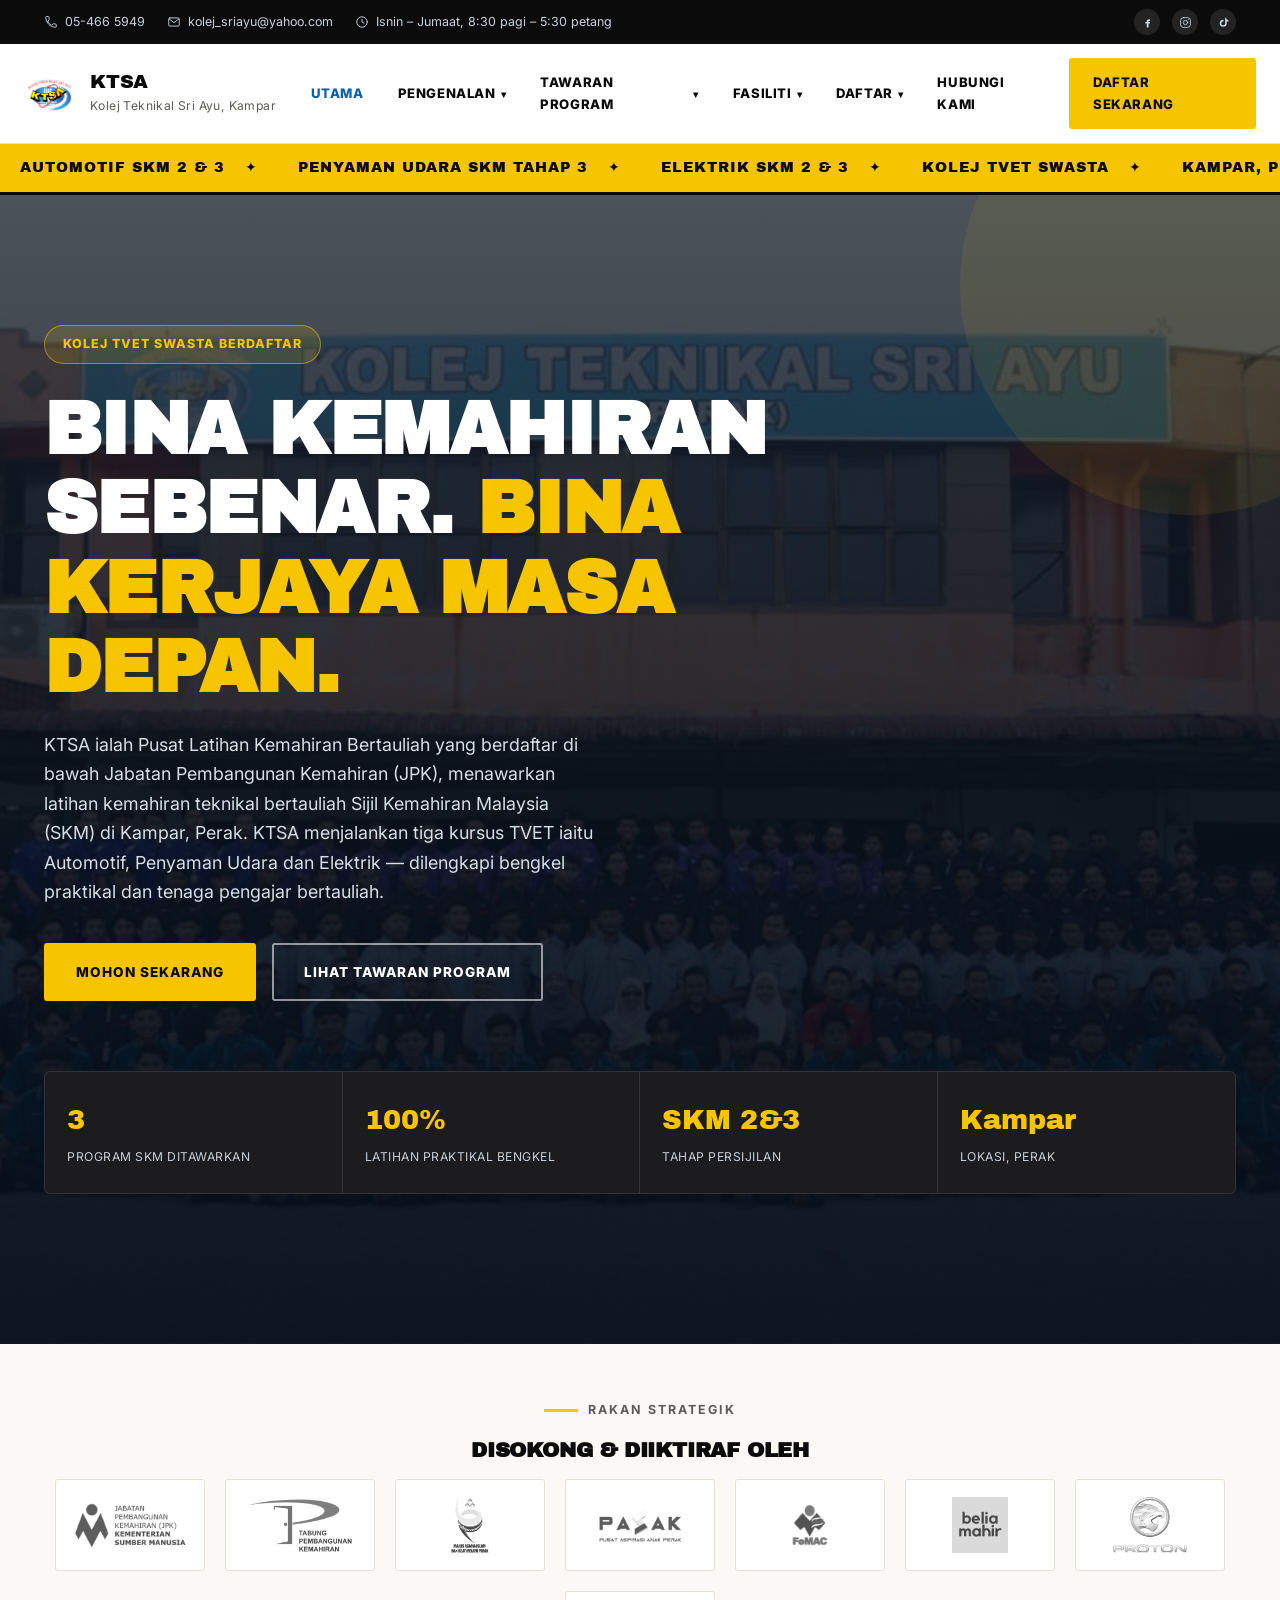
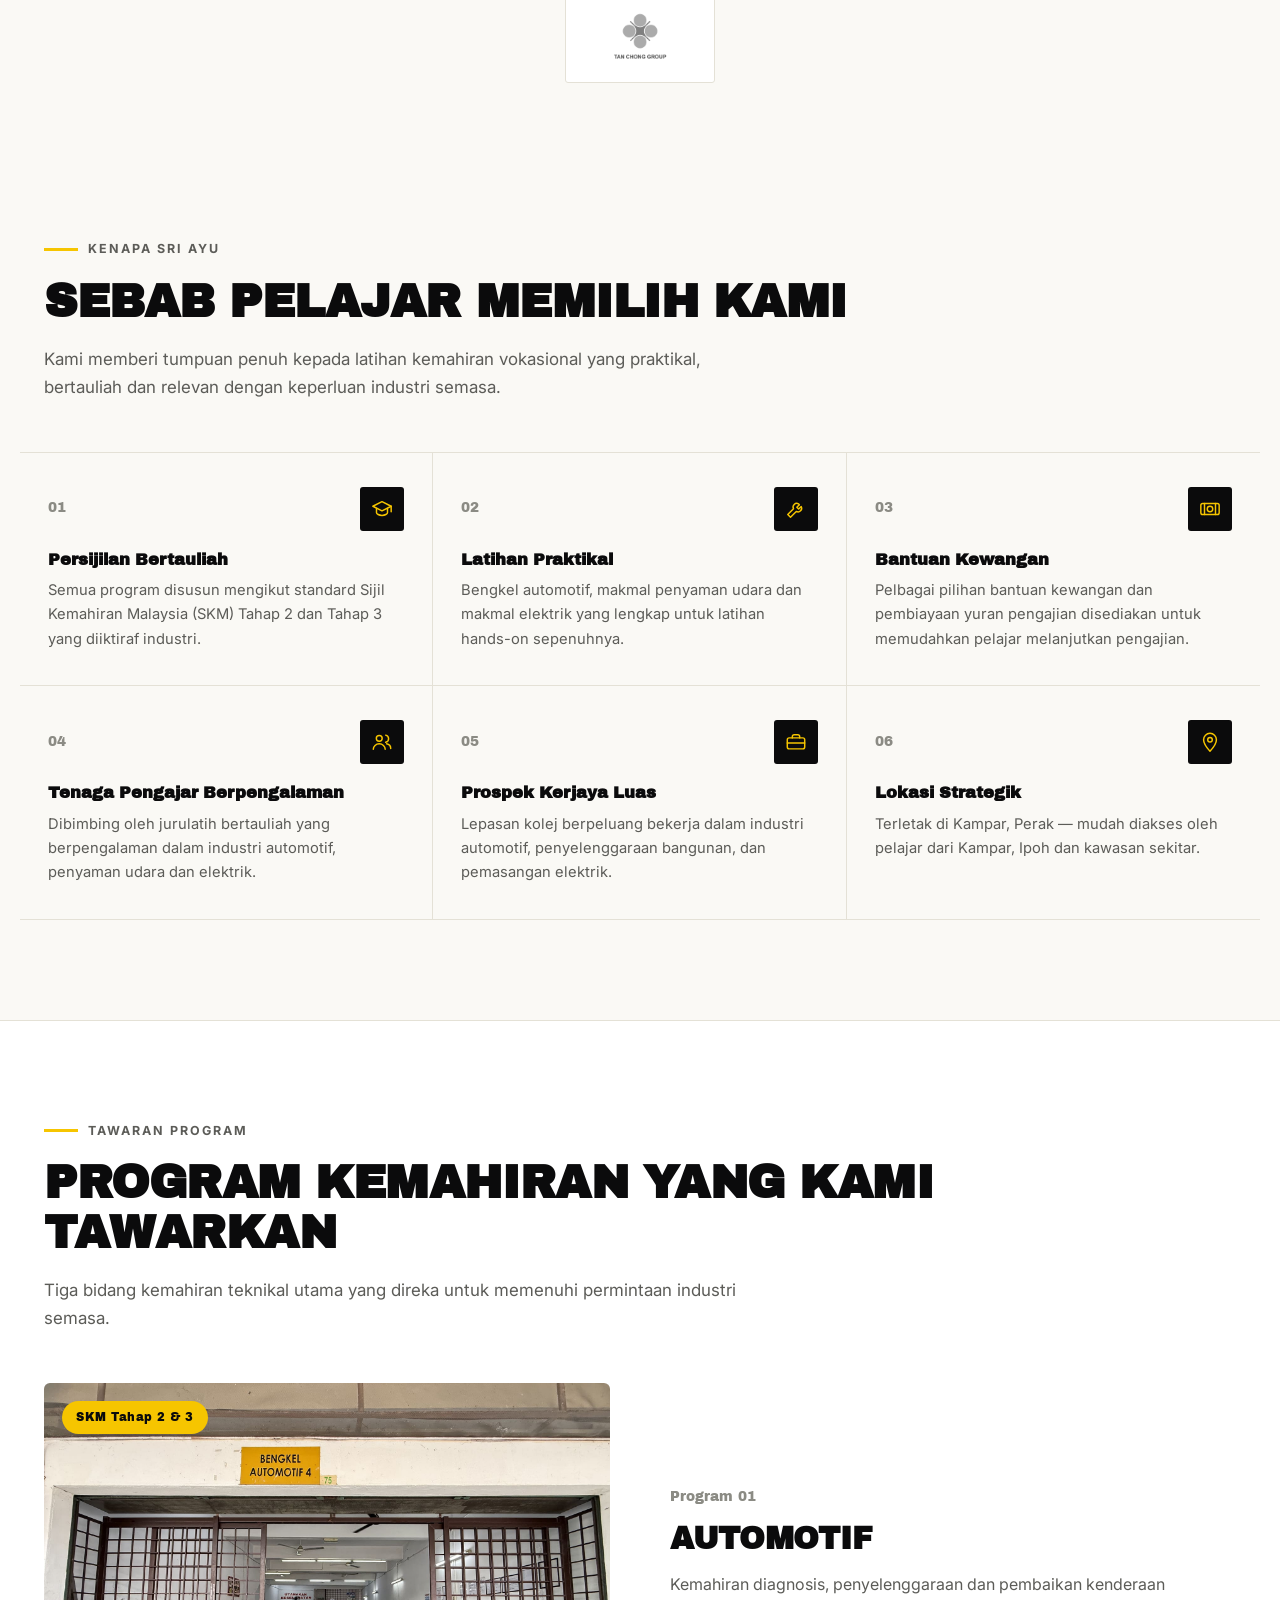
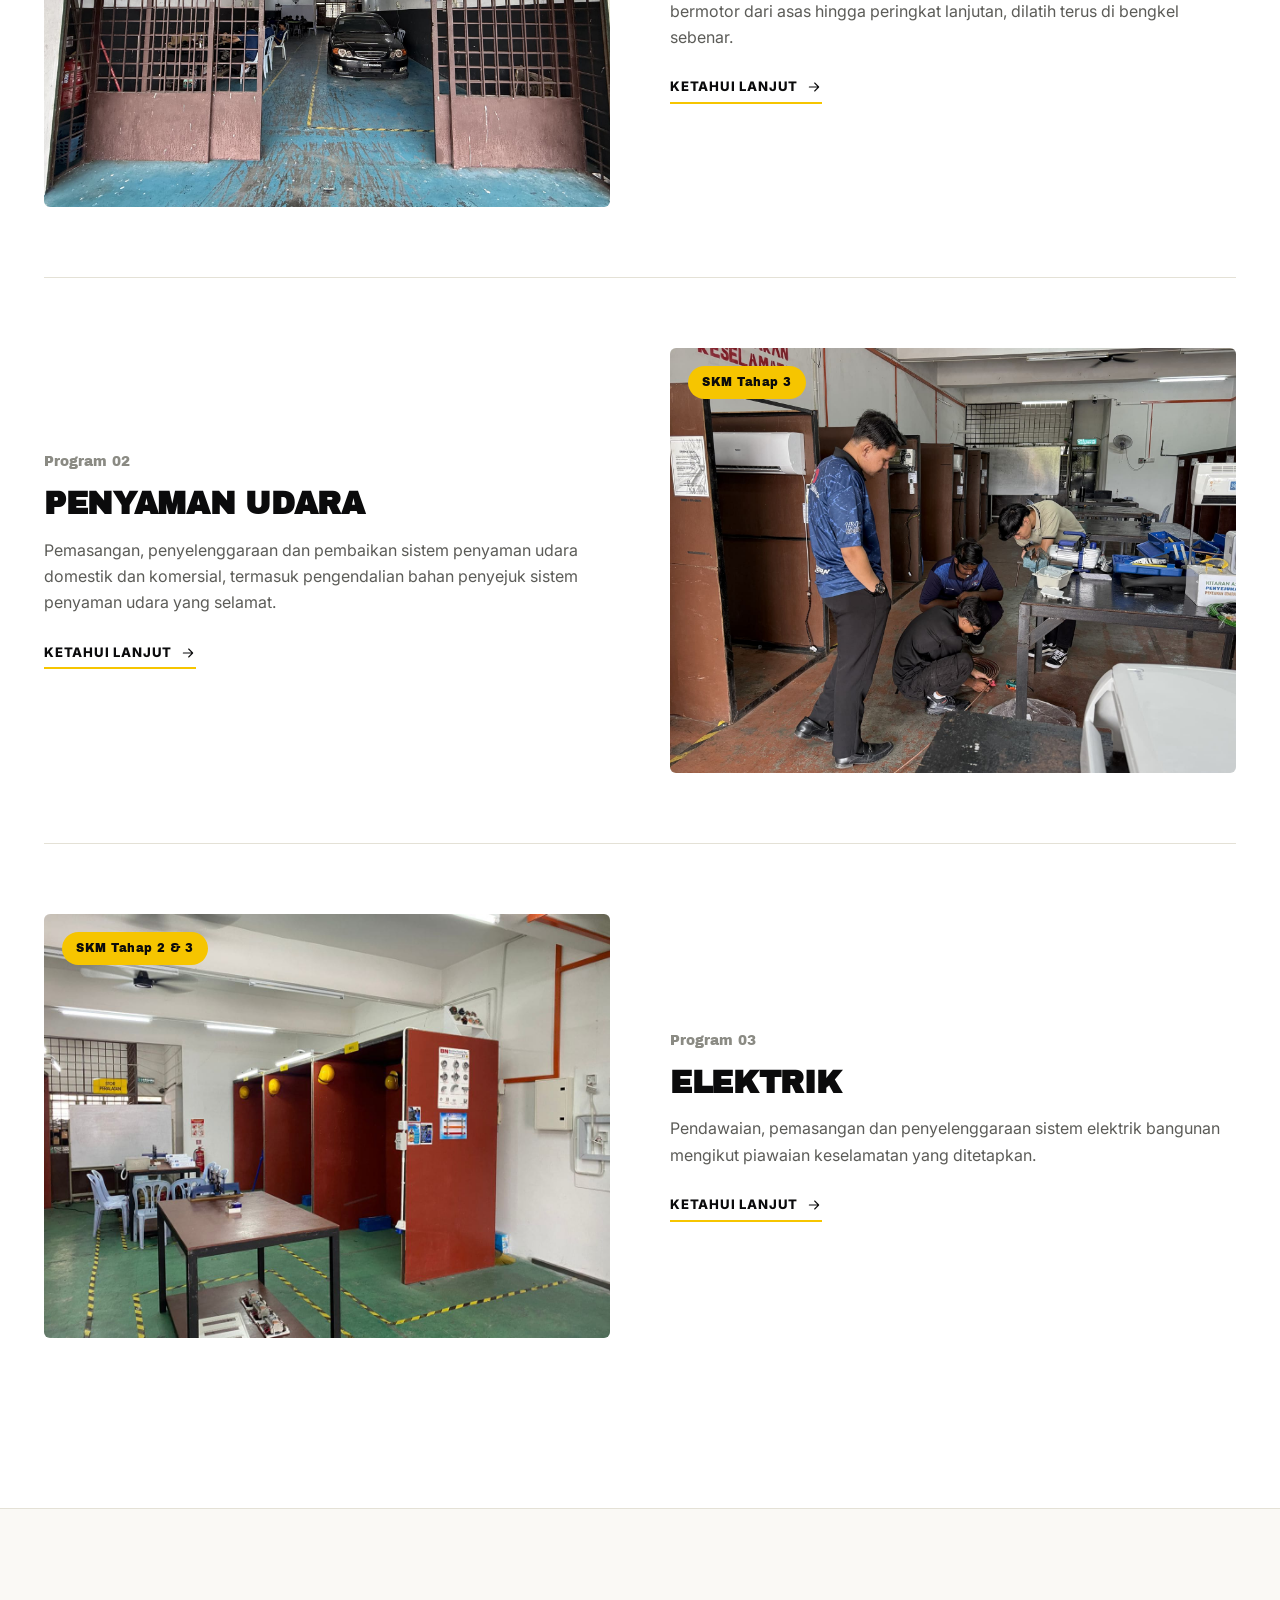
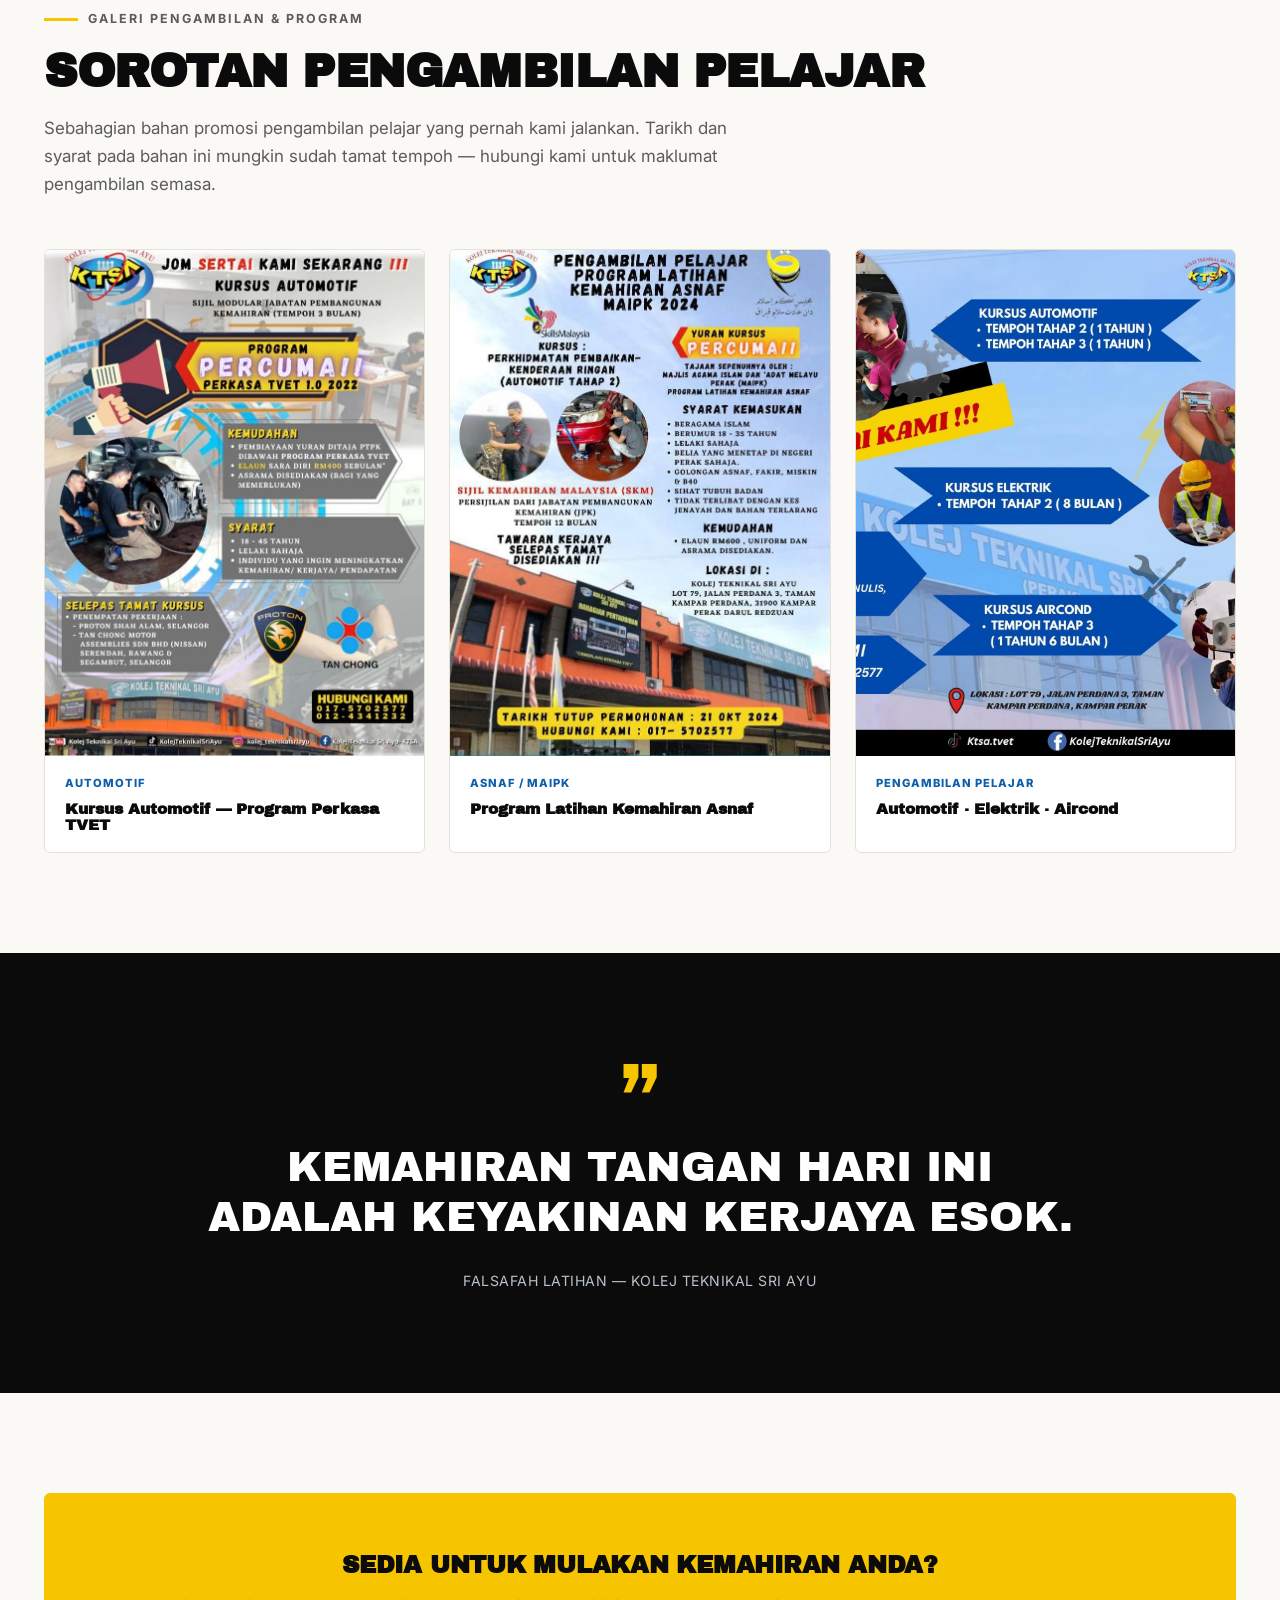
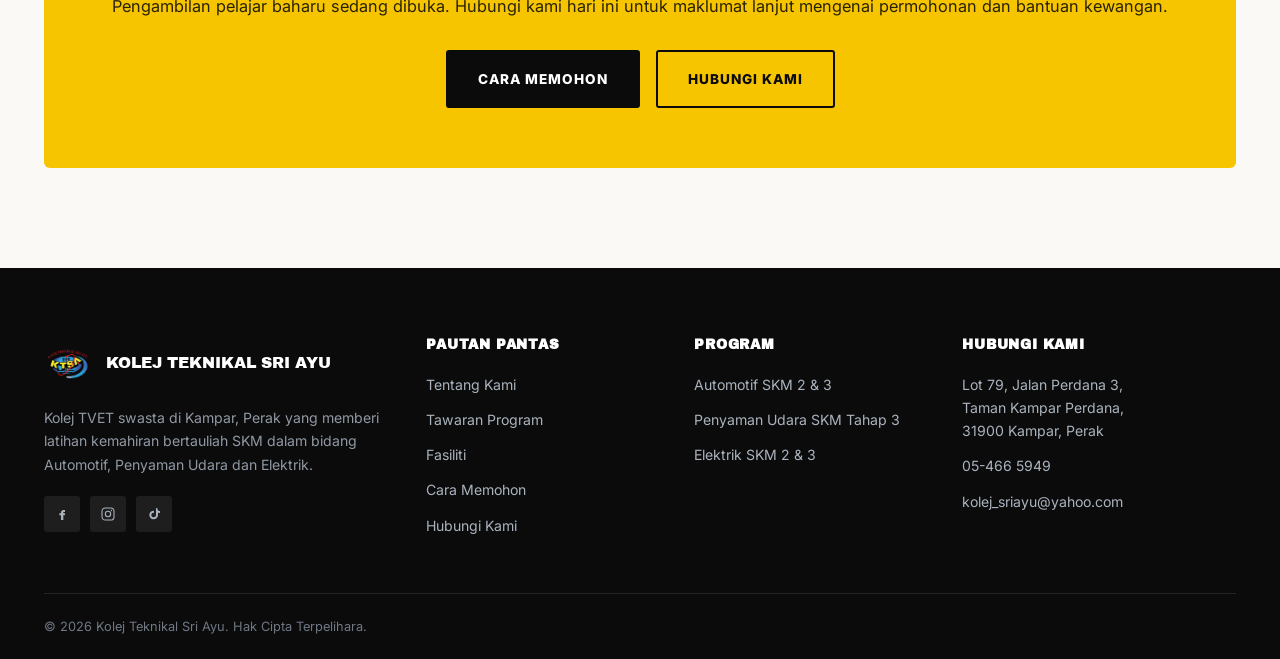
==== commit 37f88c83: "Content corrections: program details, new Fasiliti page, historical facts - Correct SKM levels site-" ====
--- a/index.html
+++ b/index.html
@@ -48,7 +48,7 @@
             <li><a href="pengenalan.html#tentang-kami">Tentang Kami</a></li>
             <li><a href="pengenalan.html#visi-misi">Visi dan Misi</a></li>
             <li><a href="pengenalan.html#pencapaian">Pencapaian</a></li>
-            <li><a href="pengenalan.html#kepimpinan">Kepimpinan Kolej</a></li>
+            <li><a href="pengenalan.html#carta-organisasi">Carta Organisasi</a></li>
             <li><a href="index.html#rakan-strategik">Rakan Strategik</a></li>
           </ul>
         </li>
@@ -61,12 +61,17 @@
           </ul>
         </li>
         <li>
+          <a href="fasiliti.html">Fasiliti <span class="caret">▾</span></a>
+          <ul class="dropdown">
+            <li><a href="fasiliti.html#fasiliti-kami">Fasiliti Kami</a></li>
+            <li><a href="fasiliti.html#penginapan">Penginapan (Asrama)</a></li>
+          </ul>
+        </li>
+        <li>
           <a href="daftar.html">Daftar <span class="caret">▾</span></a>
           <ul class="dropdown">
             <li><a href="daftar.html#cara-memohon">Cara Memohon</a></li>
             <li><a href="daftar.html#bantuan-kewangan">Bantuan Kewangan</a></li>
-            <li><a href="daftar.html#fasiliti">Fasiliti Kami</a></li>
-            <li><a href="daftar.html#penginapan">Penginapan (Asrama)</a></li>
           </ul>
         </li>
         <li><a href="hubungi.html">Hubungi Kami</a></li>
@@ -78,8 +83,8 @@
 
 <div class="marquee">
   <div class="marquee-track">
-    <span>Automotif SKM 2 &amp; 3</span><span>Penyaman Udara SKM 2 &amp; 3</span><span>Elektrik SKM 2 &amp; 3</span><span>Kolej TVET Swasta</span><span>Kampar, Perak</span>
-    <span>Automotif SKM 2 &amp; 3</span><span>Penyaman Udara SKM 2 &amp; 3</span><span>Elektrik SKM 2 &amp; 3</span><span>Kolej TVET Swasta</span><span>Kampar, Perak</span>
+    <span>Automotif SKM 2 &amp; 3</span><span>Penyaman Udara SKM Tahap 3</span><span>Elektrik SKM 2 &amp; 3</span><span>Kolej TVET Swasta</span><span>Kampar, Perak</span>
+    <span>Automotif SKM 2 &amp; 3</span><span>Penyaman Udara SKM Tahap 3</span><span>Elektrik SKM 2 &amp; 3</span><span>Kolej TVET Swasta</span><span>Kampar, Perak</span>
   </div>
 </div>
 
@@ -95,7 +100,7 @@
     <div class="hero-inner">
       <span class="hero-badge">Kolej TVET Swasta Berdaftar</span>
       <h1>Bina Kemahiran Sebenar. <span>Bina Kerjaya Masa Depan.</span></h1>
-      <p>Kolej Teknikal Sri Ayu di Kampar, Perak menawarkan latihan kemahiran teknikal bertauliah Sijil Kemahiran Malaysia (SKM) dalam bidang Automotif, Penyaman Udara dan Elektrik — dilengkapi bengkel praktikal dan tenaga pengajar bertauliah.</p>
+      <p>KTSA ialah Pusat Latihan Kemahiran Bertauliah yang berdaftar di bawah Jabatan Pembangunan Kemahiran (JPK), menawarkan latihan kemahiran teknikal bertauliah Sijil Kemahiran Malaysia (SKM) di Kampar, Perak. KTSA menjalankan tiga kursus TVET iaitu Automotif, Penyaman Udara dan Elektrik — dilengkapi bengkel praktikal dan tenaga pengajar bertauliah.</p>
       <div class="hero-actions">
         <a href="daftar.html" class="btn btn-gold">Mohon Sekarang</a>
         <a href="program.html" class="btn btn-outline-white">Lihat Tawaran Program</a>
@@ -191,12 +196,12 @@
     <div class="program-feature reverse">
       <div class="pf-media">
         <img src="img/bengkel-aircond/amali-2.jpg" alt="Pelajar menjalani latihan praktikal di Bengkel Penyaman Udara Kolej Teknikal Sri Ayu">
-        <span class="pf-tag">SKM Tahap 2 &amp; 3</span>
+        <span class="pf-tag">SKM Tahap 3</span>
       </div>
       <div class="pf-text">
         <span class="fi-num">Program 02</span>
         <h3>Penyaman Udara</h3>
-        <p class="desc">Pemasangan, penyelenggaraan dan pembaikan sistem penyaman udara domestik dan komersial, termasuk pengendalian bahan penyejuk yang selamat.</p>
+        <p class="desc">Pemasangan, penyelenggaraan dan pembaikan sistem penyaman udara domestik dan komersial, termasuk pengendalian bahan penyejuk sistem penyaman udara yang selamat.</p>
         <a href="program.html#penyaman-udara" class="text-link">Ketahui Lanjut <svg class="icon" viewBox="0 0 24 24"><path d="M5 12h14M13 6l6 6-6 6"/></svg></a>
       </div>
     </div>
@@ -279,6 +284,7 @@
         <ul>
           <li><a href="pengenalan.html">Tentang Kami</a></li>
           <li><a href="program.html">Tawaran Program</a></li>
+          <li><a href="fasiliti.html">Fasiliti</a></li>
           <li><a href="daftar.html">Cara Memohon</a></li>
           <li><a href="hubungi.html">Hubungi Kami</a></li>
         </ul>
@@ -287,7 +293,7 @@
         <h4>Program</h4>
         <ul>
           <li><a href="program.html#automotif">Automotif SKM 2 &amp; 3</a></li>
-          <li><a href="program.html#penyaman-udara">Penyaman Udara SKM 2 &amp; 3</a></li>
+          <li><a href="program.html#penyaman-udara">Penyaman Udara SKM Tahap 3</a></li>
           <li><a href="program.html#elektrik">Elektrik SKM 2 &amp; 3</a></li>
         </ul>
       </div>
--- a/css/style.css
+++ b/css/style.css
@@ -234,6 +234,15 @@
 .check-list li { position: relative; padding-left: 26px; margin-bottom: 10px; font-size: 0.92rem; color: var(--ink); }
 .check-list li svg { position: absolute; left: 0; top: 3px; width: 16px; height: 16px; color: var(--gold-dark); stroke-width: 3; }
 
+/* Data table (intake schedule etc.) */
+.data-table-wrap { overflow-x: auto; border-radius: var(--radius-lg); border: 1px solid var(--border); }
+.data-table { width: 100%; border-collapse: collapse; font-size: 0.92rem; min-width: 480px; }
+.data-table thead th { background: var(--ink); color: var(--gold); font-family: 'Archivo Black', sans-serif; font-size: 0.74rem; text-transform: uppercase; letter-spacing: 0.5px; padding: 15px 20px; text-align: left; }
+.data-table tbody td { padding: 15px 20px; border-top: 1px solid var(--border); color: var(--gray-600); }
+.data-table tbody tr:nth-child(even) { background: var(--paper); }
+.data-table tbody td:first-child { font-weight: 800; color: var(--ink); }
+.data-table .session-sub { display: block; font-weight: 500; color: var(--gray-400); font-size: 0.78rem; margin-top: 2px; }
+
 /* Steps */
 .steps { display: grid; grid-template-columns: repeat(4, 1fr); gap: 2px; background: var(--border); border: 1px solid var(--border); }
 .step { background: var(--white); padding: 32px 26px; position: relative; }
@@ -271,6 +280,7 @@
 /* Photo gallery (facilities / activities) */
 .photo-grid { display: grid; grid-template-columns: repeat(4, 1fr); gap: 14px; }
 .photo-grid.cols-2 { grid-template-columns: repeat(2, 1fr); gap: 20px; }
+.photo-grid.cols-3 { grid-template-columns: repeat(3, 1fr); gap: 20px; }
 .photo-card { position: relative; overflow: hidden; border-radius: var(--radius); aspect-ratio: 4/3; }
 .photo-card img { width: 100%; height: 100%; object-fit: cover; transition: transform 0.4s ease; }
 .photo-card:hover img { transform: scale(1.06); }
@@ -291,6 +301,93 @@
 .statement-band .quote-mark { font-family: 'Archivo Black', sans-serif; font-size: 5rem; color: var(--gold); line-height: 1; margin-bottom: 10px; }
 .statement-band blockquote { font-family: 'Archivo Black', sans-serif; font-size: clamp(1.5rem, 3.4vw, 2.6rem); max-width: 900px; margin: 0 auto 24px; text-transform: uppercase; line-height: 1.2; }
 .statement-band cite { font-style: normal; color: #b9c2cc; font-size: 0.88rem; letter-spacing: 0.5px; text-transform: uppercase; }
+
+/* Org chart (Carta Organisasi) — institutional division panels */
+.org-panel {
+  background: var(--white); border: 1px solid var(--border); border-radius: var(--radius-lg);
+  padding: 40px; margin-bottom: 28px;
+}
+.org-panel:last-child { margin-bottom: 0; }
+.org-panel-header {
+  display: flex; align-items: center; gap: 16px; margin-bottom: 32px; padding-bottom: 22px;
+  border-bottom: 2px solid var(--ink);
+}
+.org-panel-icon {
+  width: 44px; height: 44px; border-radius: 50%; background: var(--ink); color: var(--gold);
+  display: flex; align-items: center; justify-content: center; flex-shrink: 0;
+}
+.org-panel-icon svg { width: 22px; height: 22px; }
+.org-panel-header h3 { font-size: 1.2rem; margin: 0; letter-spacing: -0.01em; }
+.org-panel-sub { font-size: 0.82rem; color: var(--gray-600); margin-top: 3px; text-transform: none; letter-spacing: 0; font-weight: 500; }
+
+.org-leaders-row { display: flex; flex-wrap: wrap; gap: 18px; justify-content: center; margin-bottom: 26px; }
+.org-leaders-row:last-child { margin-bottom: 0; }
+
+.org-card-leader {
+  display: flex; align-items: center; gap: 16px; background: var(--paper); border: 1px solid var(--border);
+  border-top: 3px solid var(--gold); border-radius: var(--radius); padding: 18px 22px;
+  flex: 1 1 260px; min-width: 240px; max-width: 340px; box-shadow: var(--shadow);
+}
+.org-card-leader.tier-1 { background: var(--ink); border-color: var(--ink); border-top-color: var(--gold); }
+.org-avatar-lg {
+  width: 60px; height: 60px; border-radius: 50%; overflow: hidden; flex-shrink: 0;
+  background: var(--ink); color: var(--gold); display: flex; align-items: center; justify-content: center;
+  font-family: 'Archivo Black', sans-serif; font-size: 1rem;
+}
+.org-card-leader.tier-1 .org-avatar-lg { background: var(--gold); color: var(--ink); }
+.org-avatar-lg img { width: 100%; height: 100%; object-fit: cover; object-position: center 22%; }
+.org-card-leader .org-info { min-width: 0; }
+.org-card-leader .org-role {
+  font-family: 'Archivo Black', sans-serif; font-size: 0.68rem; color: var(--gold-dark);
+  text-transform: uppercase; letter-spacing: 0.4px; margin-bottom: 5px; line-height: 1.35;
+}
+.org-card-leader.tier-1 .org-role { color: var(--gold); }
+.org-card-leader .org-person { font-size: 0.98rem; font-weight: 800; color: var(--ink); line-height: 1.3; }
+.org-card-leader.tier-1 .org-person { color: var(--white); }
+
+.org-staff-grid { display: grid; grid-template-columns: repeat(auto-fill, minmax(200px, 1fr)); gap: 12px; }
+.org-staff-grid.center { display: flex; flex-wrap: wrap; justify-content: center; }
+.org-staff-grid.center .org-card-staff { flex: 0 1 220px; }
+.org-card-staff {
+  display: flex; align-items: center; gap: 11px; background: var(--white); border: 1px solid var(--border);
+  border-radius: var(--radius); padding: 11px 13px;
+}
+.org-avatar-sm {
+  width: 36px; height: 36px; border-radius: 50%; overflow: hidden; flex-shrink: 0;
+  background: var(--ink); color: var(--gold); display: flex; align-items: center; justify-content: center;
+  font-family: 'Archivo Black', sans-serif; font-size: 0.62rem;
+}
+.org-avatar-sm img { width: 100%; height: 100%; object-fit: cover; }
+.org-card-staff .org-info { min-width: 0; }
+.org-card-staff .org-role { font-size: 0.68rem; color: var(--gray-600); text-transform: uppercase; letter-spacing: 0.3px; line-height: 1.3; }
+.org-card-staff .org-person { font-size: 0.84rem; font-weight: 700; color: var(--ink); line-height: 1.3; }
+
+/* Kursus sub-panels within Bahagian Kursus T-VET */
+.org-kursus-grid { display: grid; grid-template-columns: repeat(auto-fit, minmax(280px, 1fr)); gap: 20px; }
+.org-kursus-card { background: var(--paper); border: 1px solid var(--border); border-radius: var(--radius-lg); padding: 22px; }
+.org-kursus-label {
+  font-family: 'Archivo Black', sans-serif; font-size: 0.72rem; color: var(--blue);
+  text-transform: uppercase; letter-spacing: 0.5px; margin-bottom: 14px;
+}
+.org-kursus-card .org-card-leader { max-width: none; width: 100%; background: var(--white); }
+
+.org-roster { border: none; margin: 0; padding: 0; }
+.org-roster summary {
+  list-style: none; cursor: pointer; display: flex; align-items: center; justify-content: space-between;
+  gap: 10px; padding: 14px 2px 0; margin-top: 14px; border-top: 1px solid var(--border);
+  font-weight: 700; font-size: 0.82rem; color: var(--ink);
+}
+.org-roster summary::-webkit-details-marker { display: none; }
+.org-roster summary .chevron { width: 16px; height: 16px; flex-shrink: 0; transition: transform 0.2s ease; color: var(--gray-600); }
+.org-roster[open] summary .chevron { transform: rotate(180deg); }
+.org-roster .org-staff-grid { margin-top: 16px; grid-template-columns: 1fr; }
+
+.org-note { font-size: 0.8rem; color: var(--gray-400); text-align: center; margin-top: -8px; margin-bottom: 30px; }
+
+@media (max-width: 760px) {
+  .org-panel { padding: 26px 20px; }
+  .org-card-leader { flex: 1 1 100%; max-width: none; }
+}
 
 /* Contact */
 .contact-grid { display: grid; grid-template-columns: 1fr 1.15fr; gap: 2px; background: var(--border); }
@@ -382,6 +479,7 @@
   .pf-meta { grid-template-columns: repeat(2, 1fr); }
   .poster-grid { grid-template-columns: repeat(2, 1fr); }
   .photo-grid { grid-template-columns: repeat(2, 1fr); }
+  .photo-grid.cols-3 { grid-template-columns: repeat(2, 1fr); }
 }
 @media (max-width: 760px) {
   nav.main-nav { display: none; }
@@ -404,11 +502,13 @@
   .form-row { grid-template-columns: 1fr 1fr; }
   .cta-band { padding: 44px 26px; }
   .poster-grid, .photo-grid { grid-template-columns: 1fr 1fr; }
+  .photo-grid.cols-2, .photo-grid.cols-3 { grid-template-columns: 1fr 1fr; }
   .section { padding: 64px 0; }
   .top-bar .top-links { gap: 12px; }
 }
 @media (max-width: 480px) {
   .poster-grid, .photo-grid { grid-template-columns: 1fr; }
+  .photo-grid.cols-2, .photo-grid.cols-3 { grid-template-columns: 1fr; }
   .form-row { grid-template-columns: 1fr; }
   .partners-strip .partner-logo { height: 76px; width: 120px; padding: 12px; }
 }
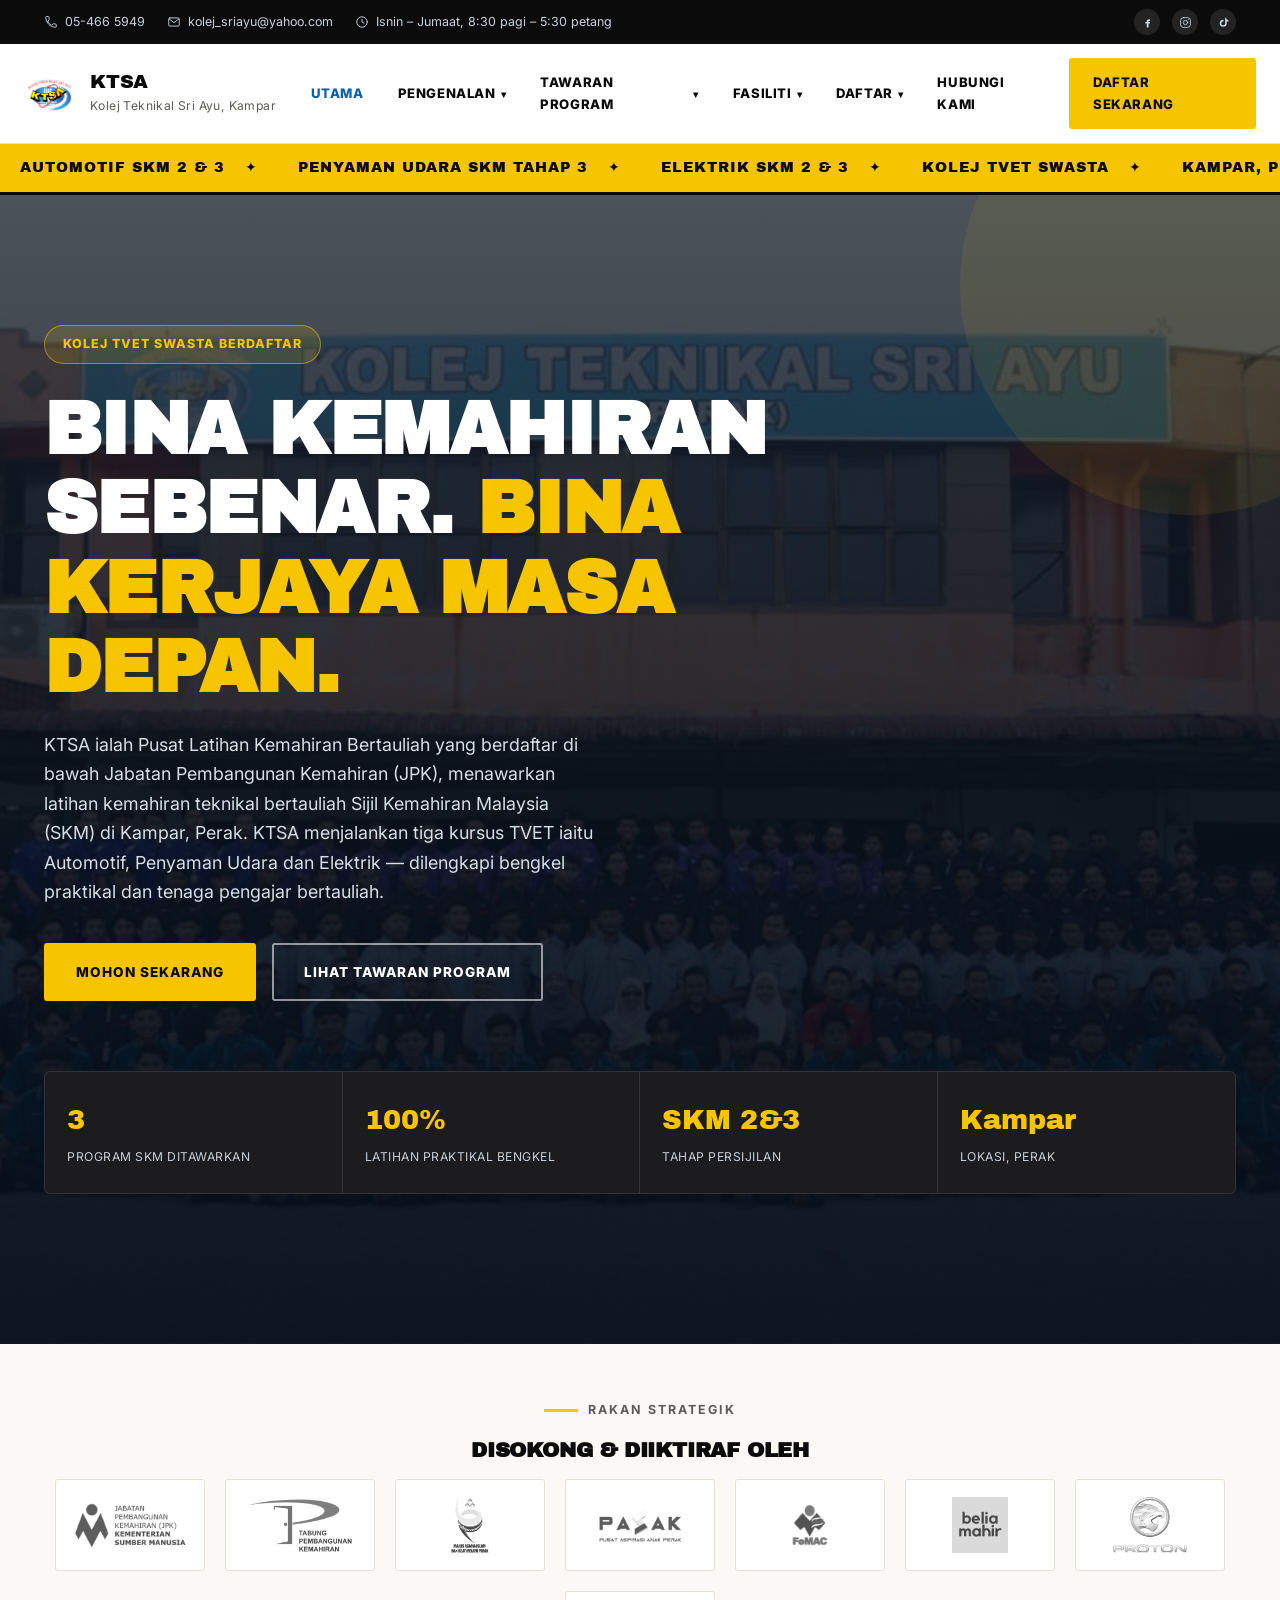
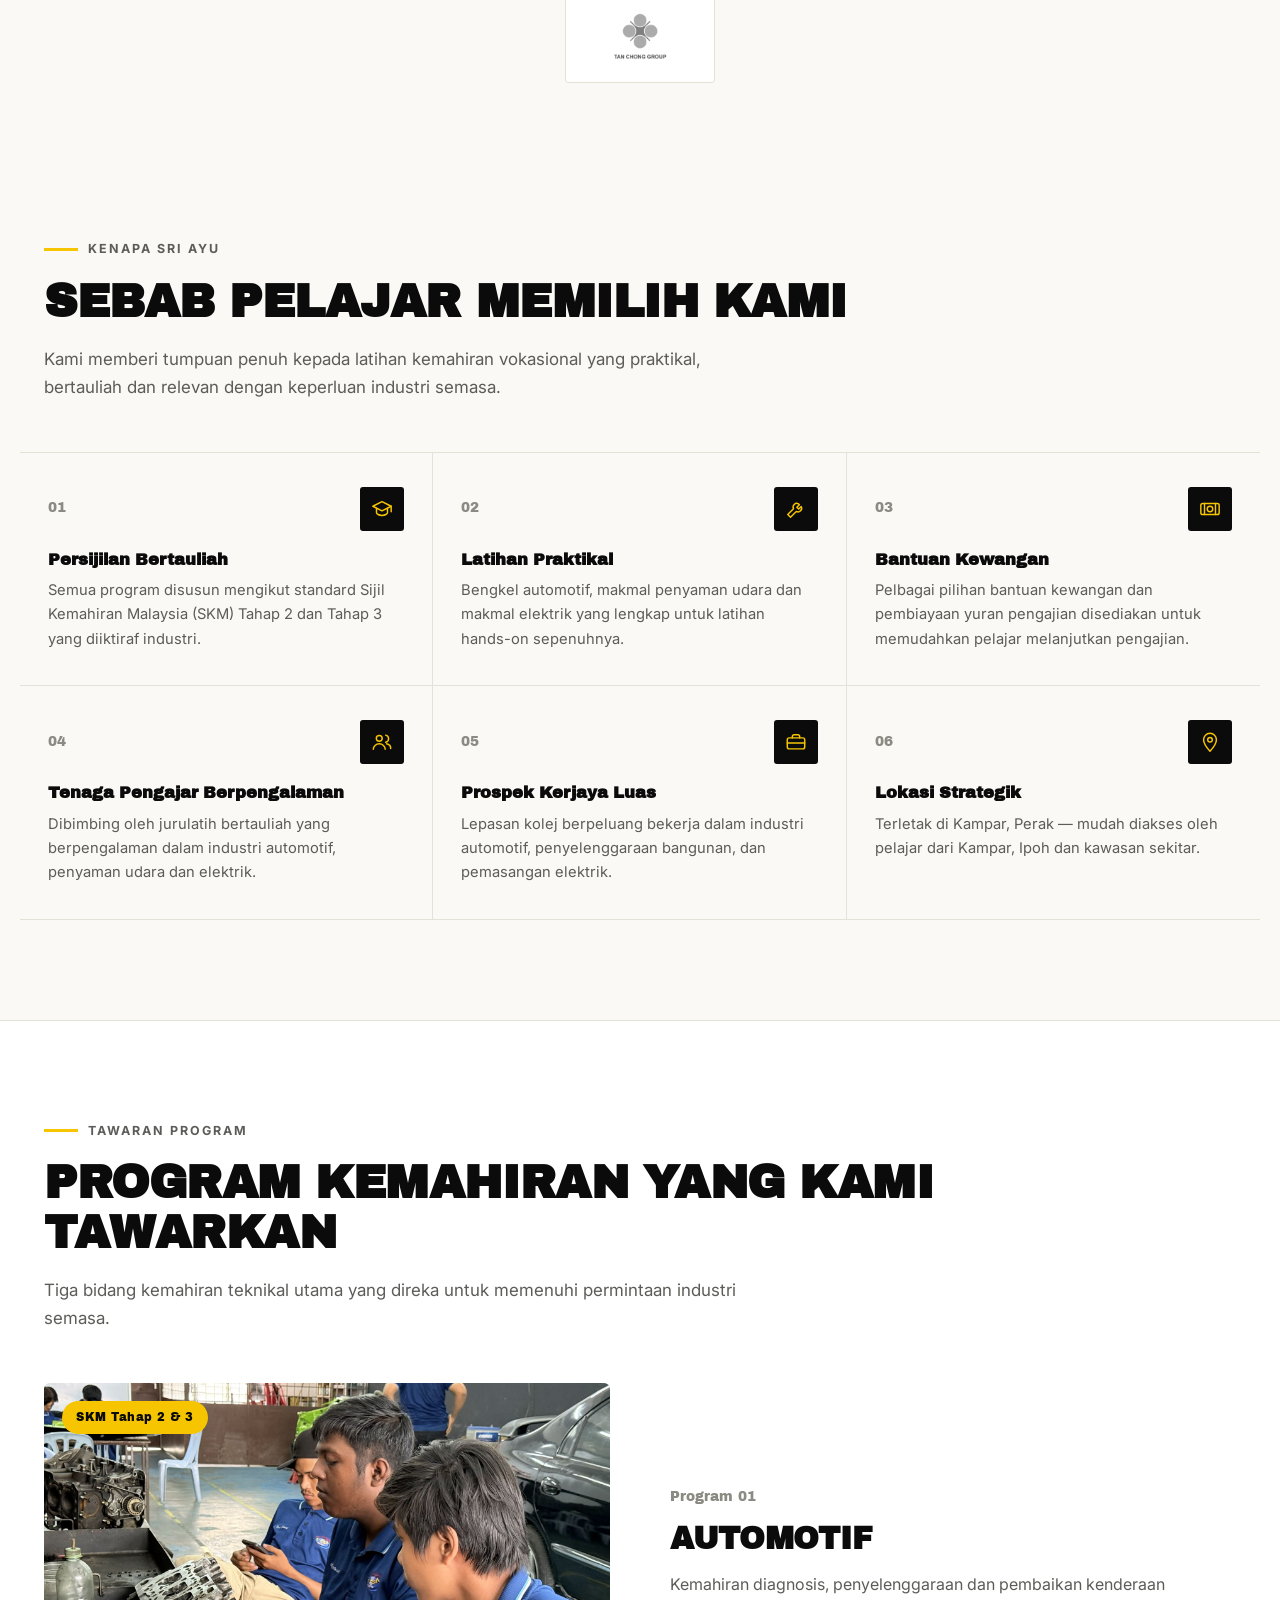
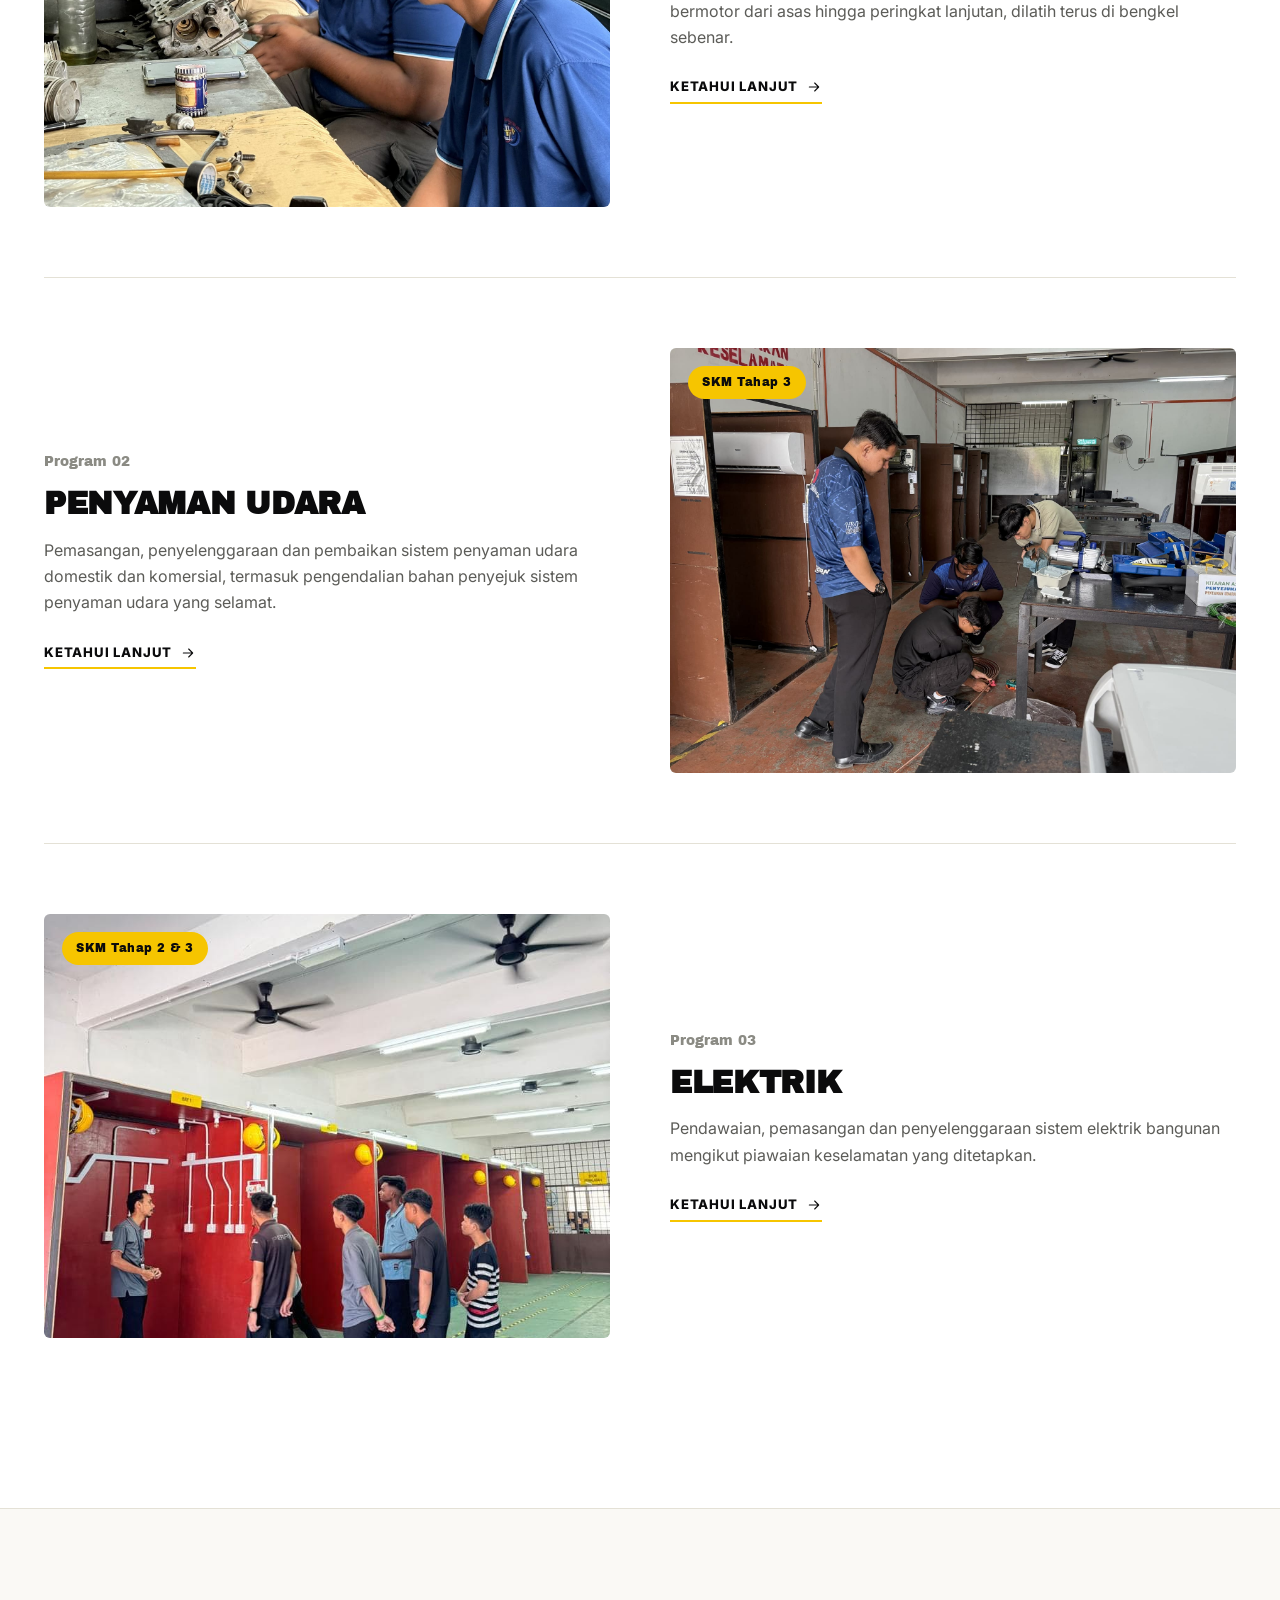
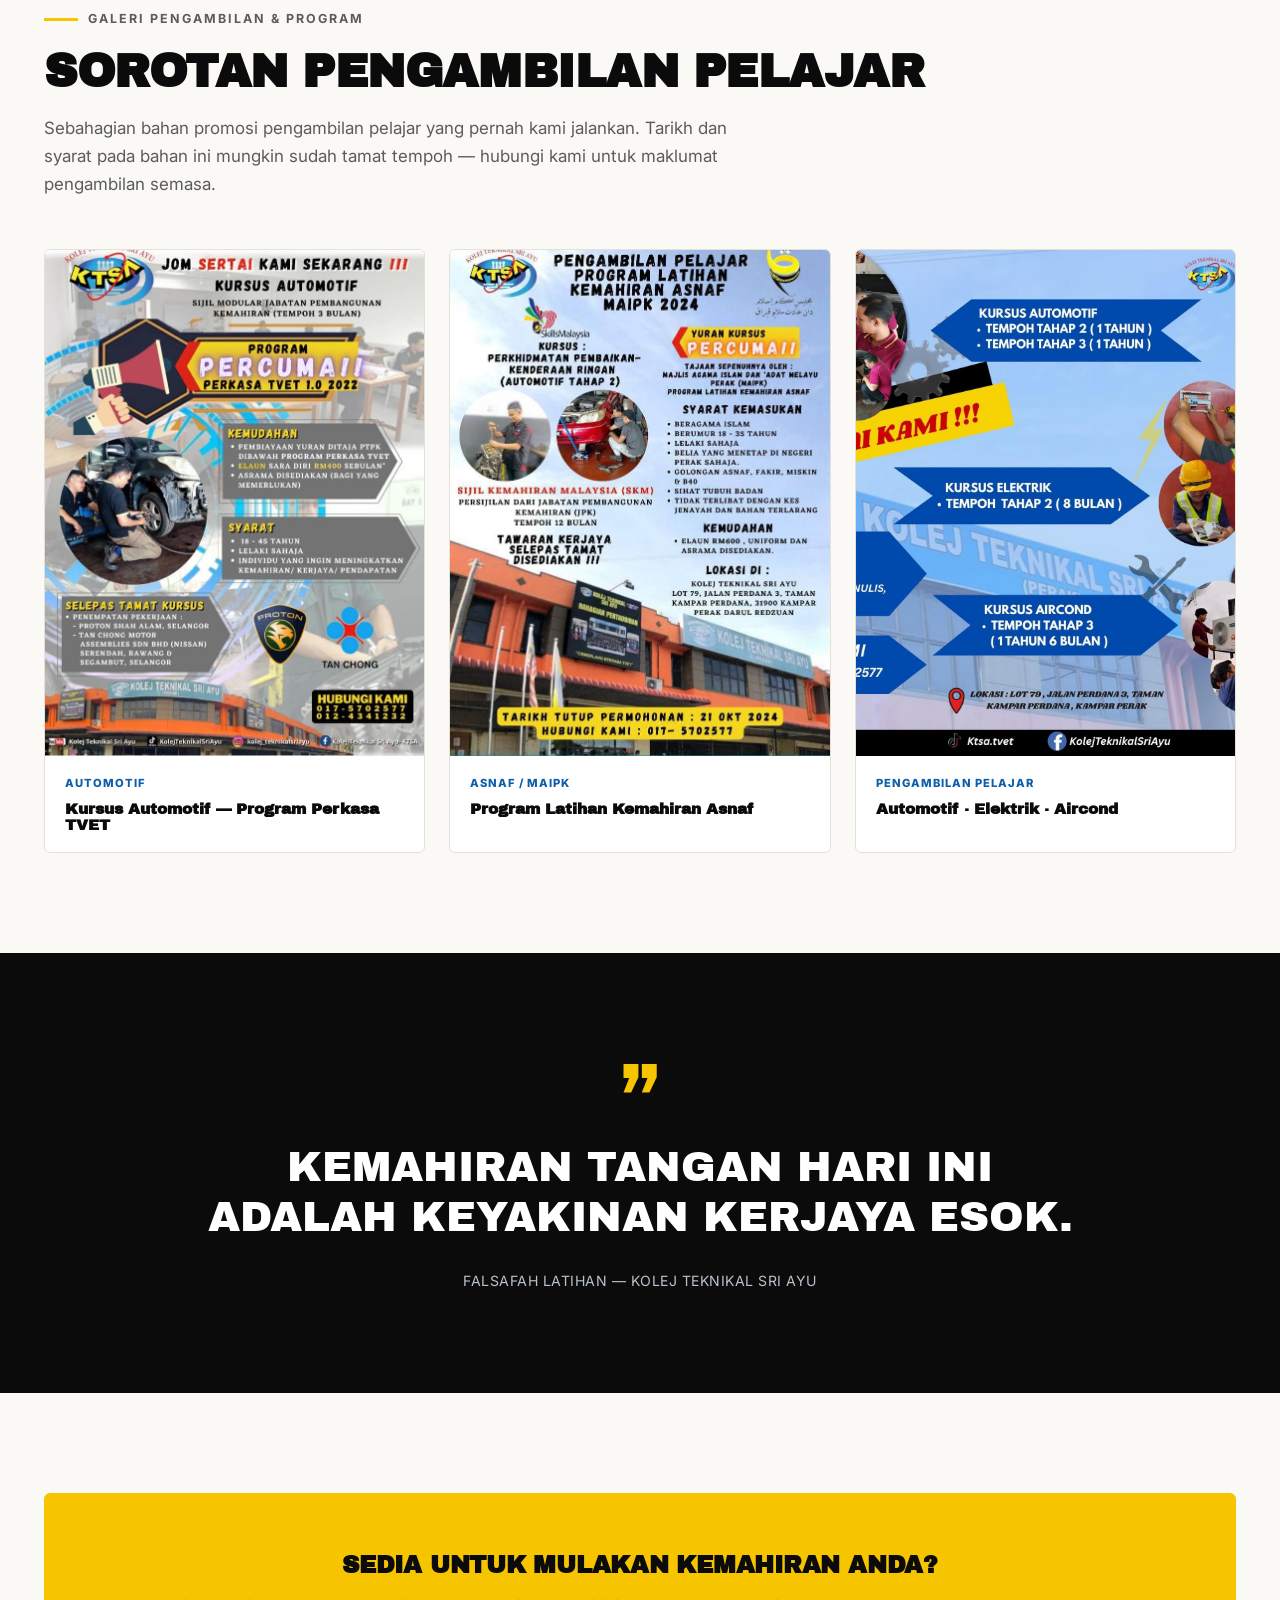
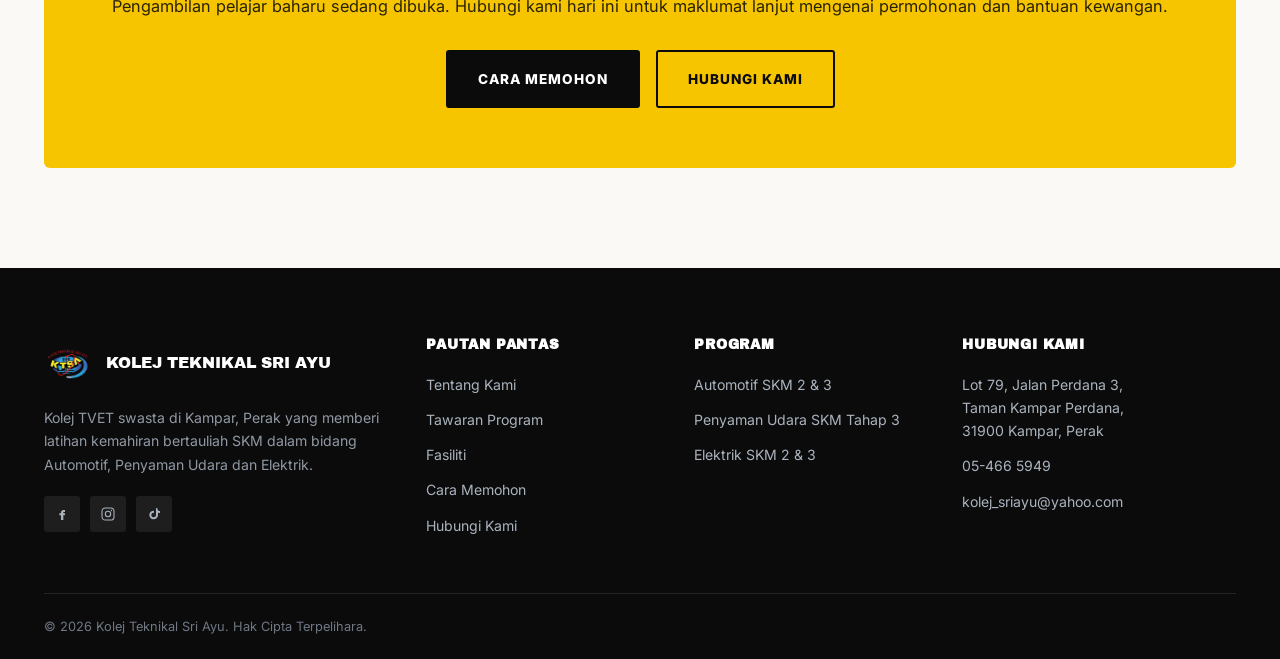
==== commit 0f86aaa3: "Improve leadership photo quality/size, swap program images - Reprocess all leadership headshots at h" ====
--- a/index.html
+++ b/index.html
@@ -182,7 +182,7 @@
 
     <div class="program-feature">
       <div class="pf-media">
-        <img src="img/bengkel-automotif/signboard.jpg" alt="Bengkel Automotif Kolej Teknikal Sri Ayu">
+        <img src="img/bengkel-automotif/engine.jpg" alt="Bengkel Automotif Kolej Teknikal Sri Ayu">
         <span class="pf-tag">SKM Tahap 2 &amp; 3</span>
       </div>
       <div class="pf-text">
@@ -208,7 +208,7 @@
 
     <div class="program-feature">
       <div class="pf-media">
-        <img src="img/bengkel-elektrik/elektrik-2.jpg" alt="Bengkel Elektrik Kolej Teknikal Sri Ayu">
+        <img src="img/bengkel-elektrik/elektrik-1.jpg" alt="Bengkel Elektrik Kolej Teknikal Sri Ayu">
         <span class="pf-tag">SKM Tahap 2 &amp; 3</span>
       </div>
       <div class="pf-text">
--- a/css/style.css
+++ b/css/style.css
@@ -330,12 +330,12 @@
 }
 .org-card-leader.tier-1 { background: var(--ink); border-color: var(--ink); border-top-color: var(--gold); }
 .org-avatar-lg {
-  width: 60px; height: 60px; border-radius: 50%; overflow: hidden; flex-shrink: 0;
+  width: 76px; height: 76px; border-radius: 50%; overflow: hidden; flex-shrink: 0;
   background: var(--ink); color: var(--gold); display: flex; align-items: center; justify-content: center;
-  font-family: 'Archivo Black', sans-serif; font-size: 1rem;
+  font-family: 'Archivo Black', sans-serif; font-size: 1.2rem;
 }
 .org-card-leader.tier-1 .org-avatar-lg { background: var(--gold); color: var(--ink); }
-.org-avatar-lg img { width: 100%; height: 100%; object-fit: cover; object-position: center 22%; }
+.org-avatar-lg img { width: 100%; height: 100%; object-fit: cover; object-position: center 18%; }
 .org-card-leader .org-info { min-width: 0; }
 .org-card-leader .org-role {
   font-family: 'Archivo Black', sans-serif; font-size: 0.68rem; color: var(--gold-dark);
@@ -344,6 +344,19 @@
 .org-card-leader.tier-1 .org-role { color: var(--gold); }
 .org-card-leader .org-person { font-size: 0.98rem; font-weight: 800; color: var(--ink); line-height: 1.3; }
 .org-card-leader.tier-1 .org-person { color: var(--white); }
+
+/* Ahli Lembaga Pengarah — largest, most prestigious treatment */
+.org-card-leader.board {
+  flex: 1 1 300px; min-width: 280px; max-width: 380px; padding: 24px 26px; gap: 20px;
+}
+.org-avatar-board {
+  width: 110px; height: 138px; border-radius: 10px; overflow: hidden; flex-shrink: 0;
+  background: var(--gold); color: var(--ink); display: flex; align-items: center; justify-content: center;
+  font-family: 'Archivo Black', sans-serif; font-size: 1.5rem; box-shadow: 0 4px 14px rgba(11,11,12,0.25);
+}
+.org-avatar-board img { width: 100%; height: 100%; object-fit: cover; object-position: center 16%; }
+.org-card-leader.board .org-role { font-size: 0.76rem; margin-bottom: 7px; }
+.org-card-leader.board .org-person { font-size: 1.12rem; }
 
 .org-staff-grid { display: grid; grid-template-columns: repeat(auto-fill, minmax(200px, 1fr)); gap: 12px; }
 .org-staff-grid.center { display: flex; flex-wrap: wrap; justify-content: center; }
@@ -353,9 +366,9 @@
   border-radius: var(--radius); padding: 11px 13px;
 }
 .org-avatar-sm {
-  width: 36px; height: 36px; border-radius: 50%; overflow: hidden; flex-shrink: 0;
+  width: 42px; height: 42px; border-radius: 50%; overflow: hidden; flex-shrink: 0;
   background: var(--ink); color: var(--gold); display: flex; align-items: center; justify-content: center;
-  font-family: 'Archivo Black', sans-serif; font-size: 0.62rem;
+  font-family: 'Archivo Black', sans-serif; font-size: 0.68rem;
 }
 .org-avatar-sm img { width: 100%; height: 100%; object-fit: cover; }
 .org-card-staff .org-info { min-width: 0; }
@@ -387,6 +400,7 @@
 @media (max-width: 760px) {
   .org-panel { padding: 26px 20px; }
   .org-card-leader { flex: 1 1 100%; max-width: none; }
+  .org-avatar-board { width: 88px; height: 110px; }
 }
 
 /* Contact */
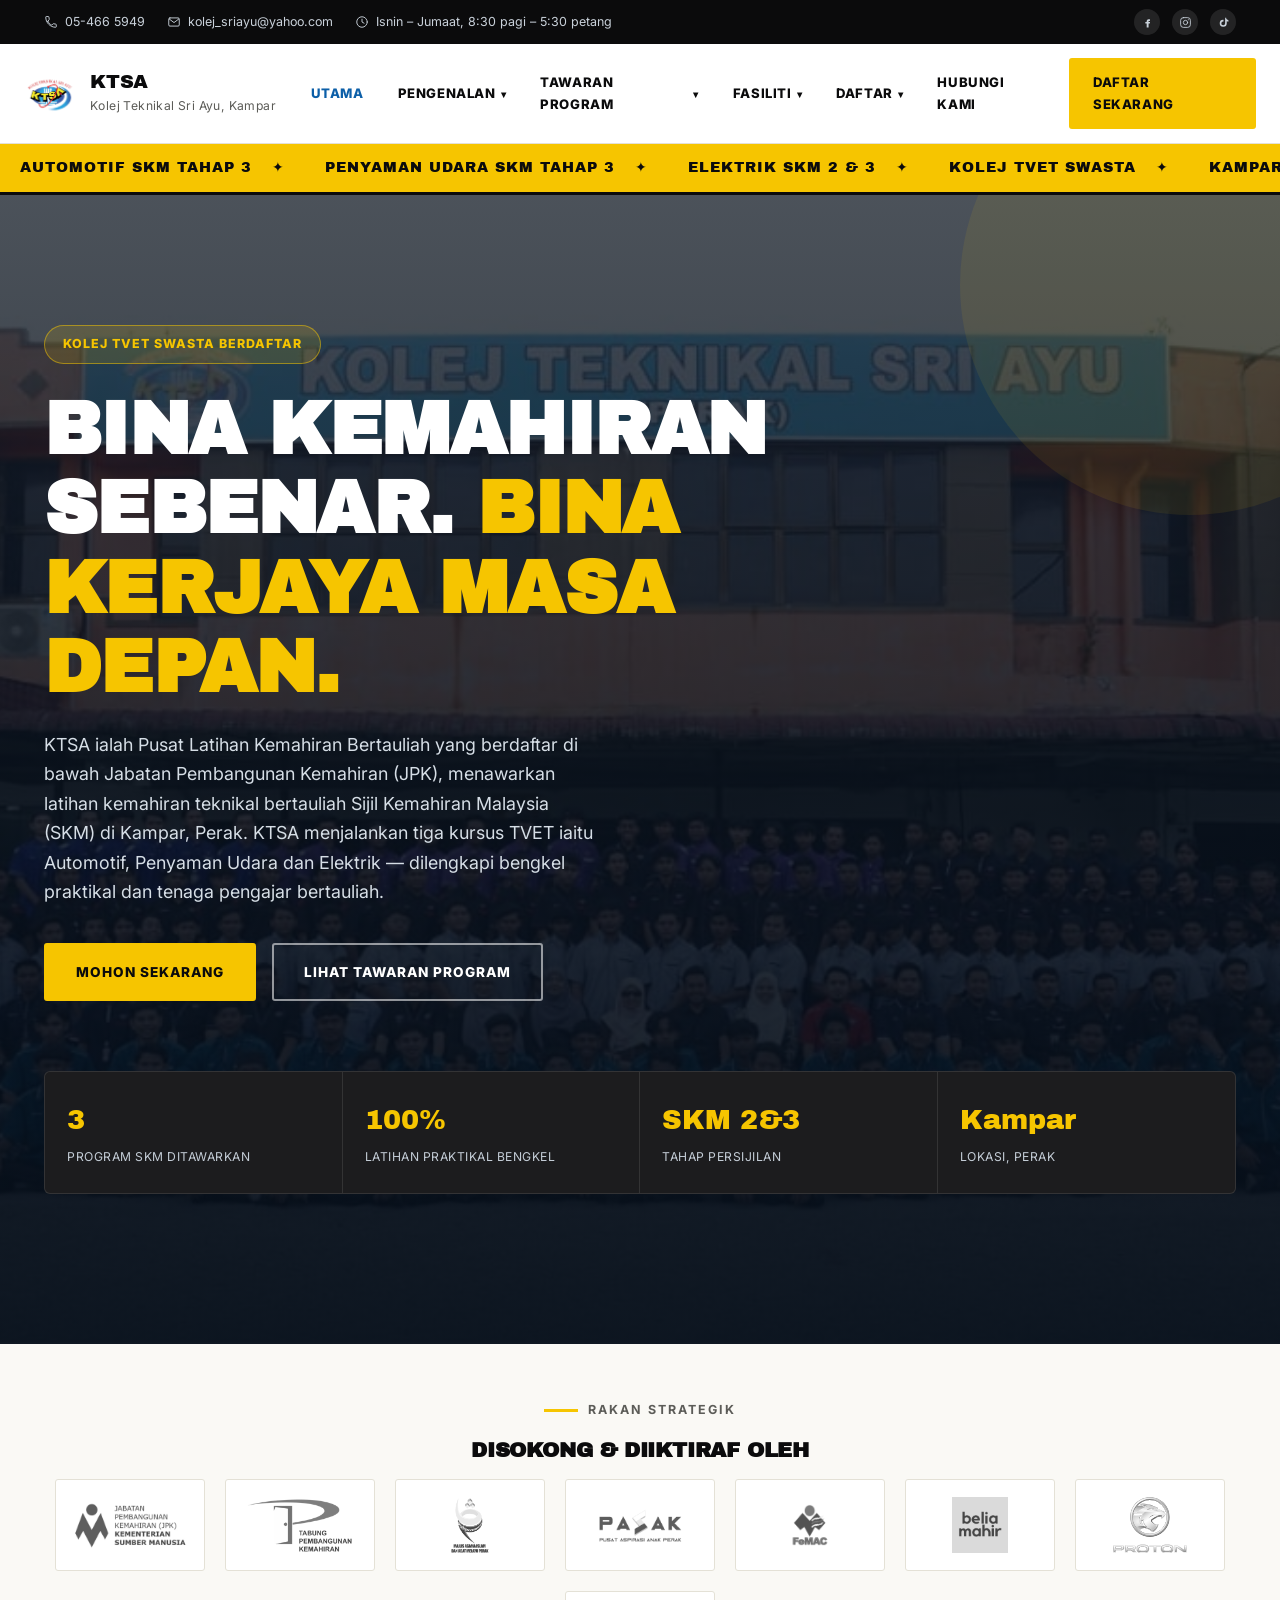
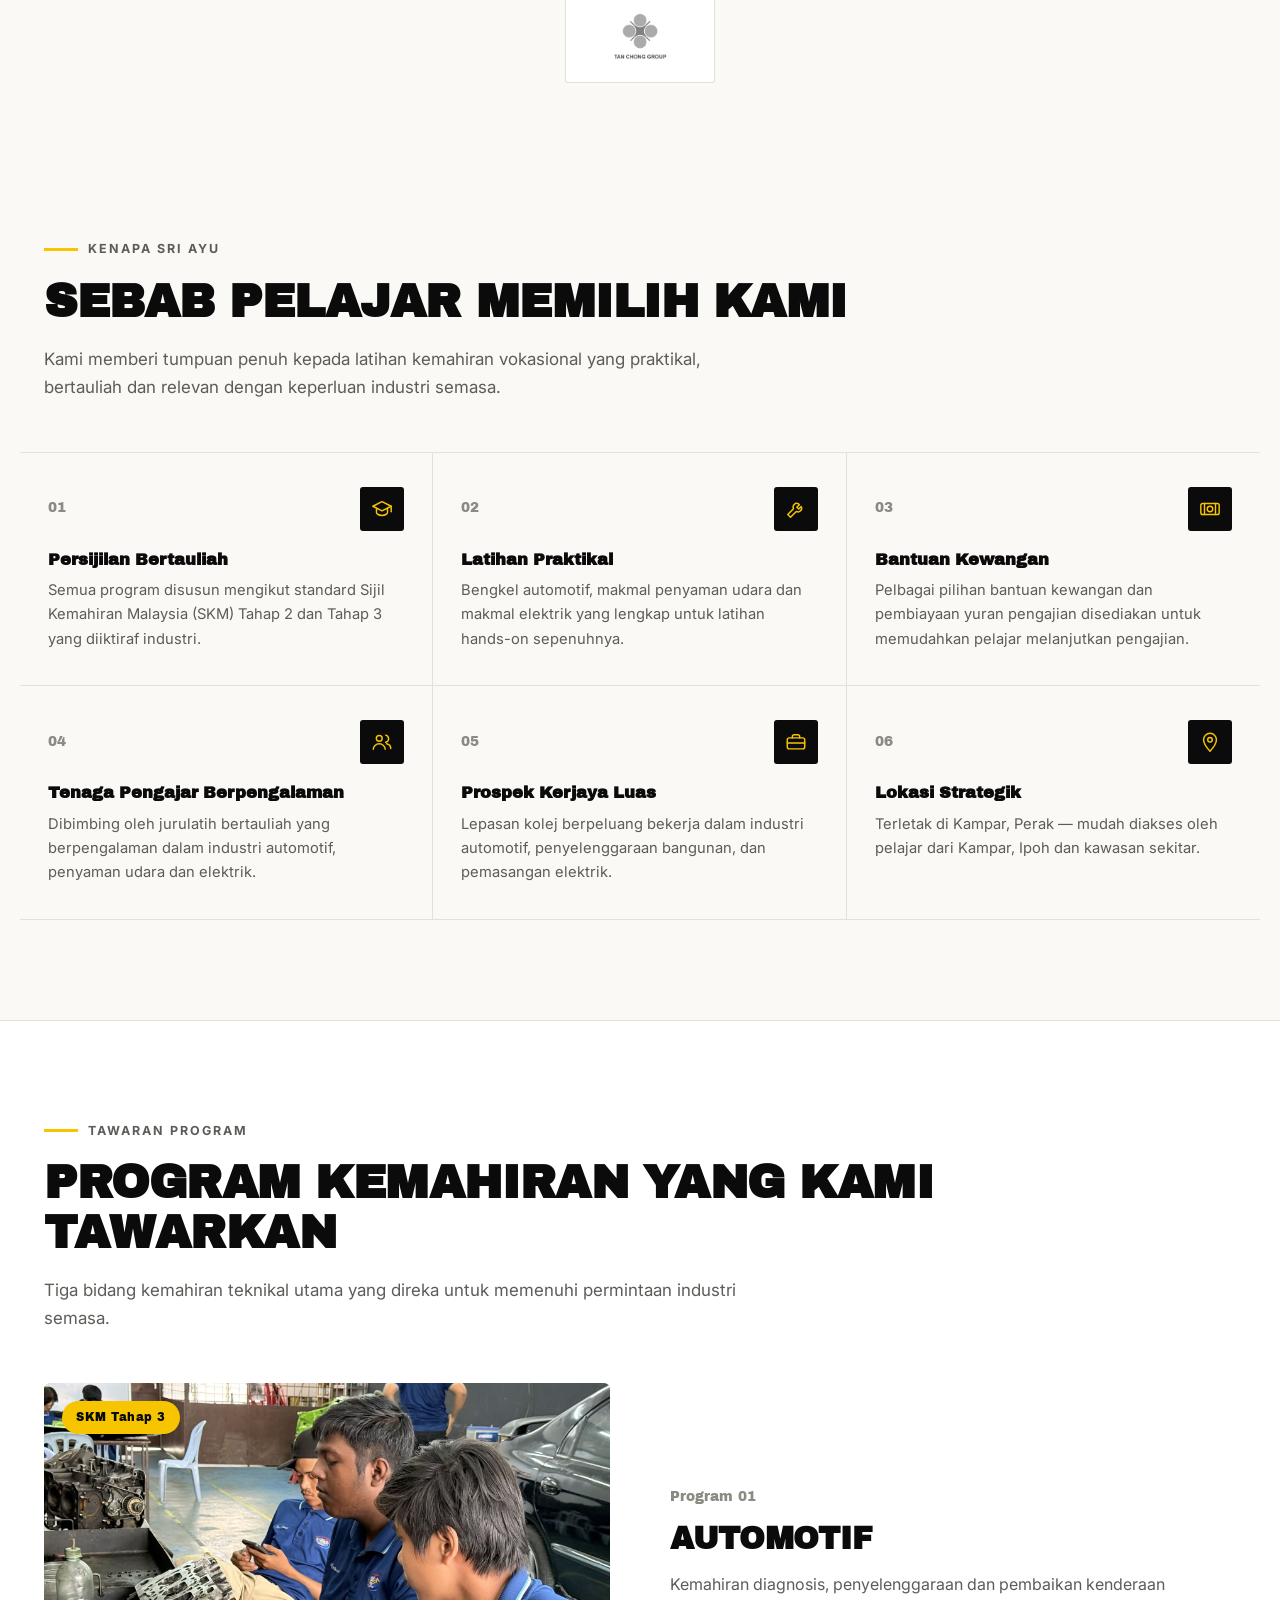
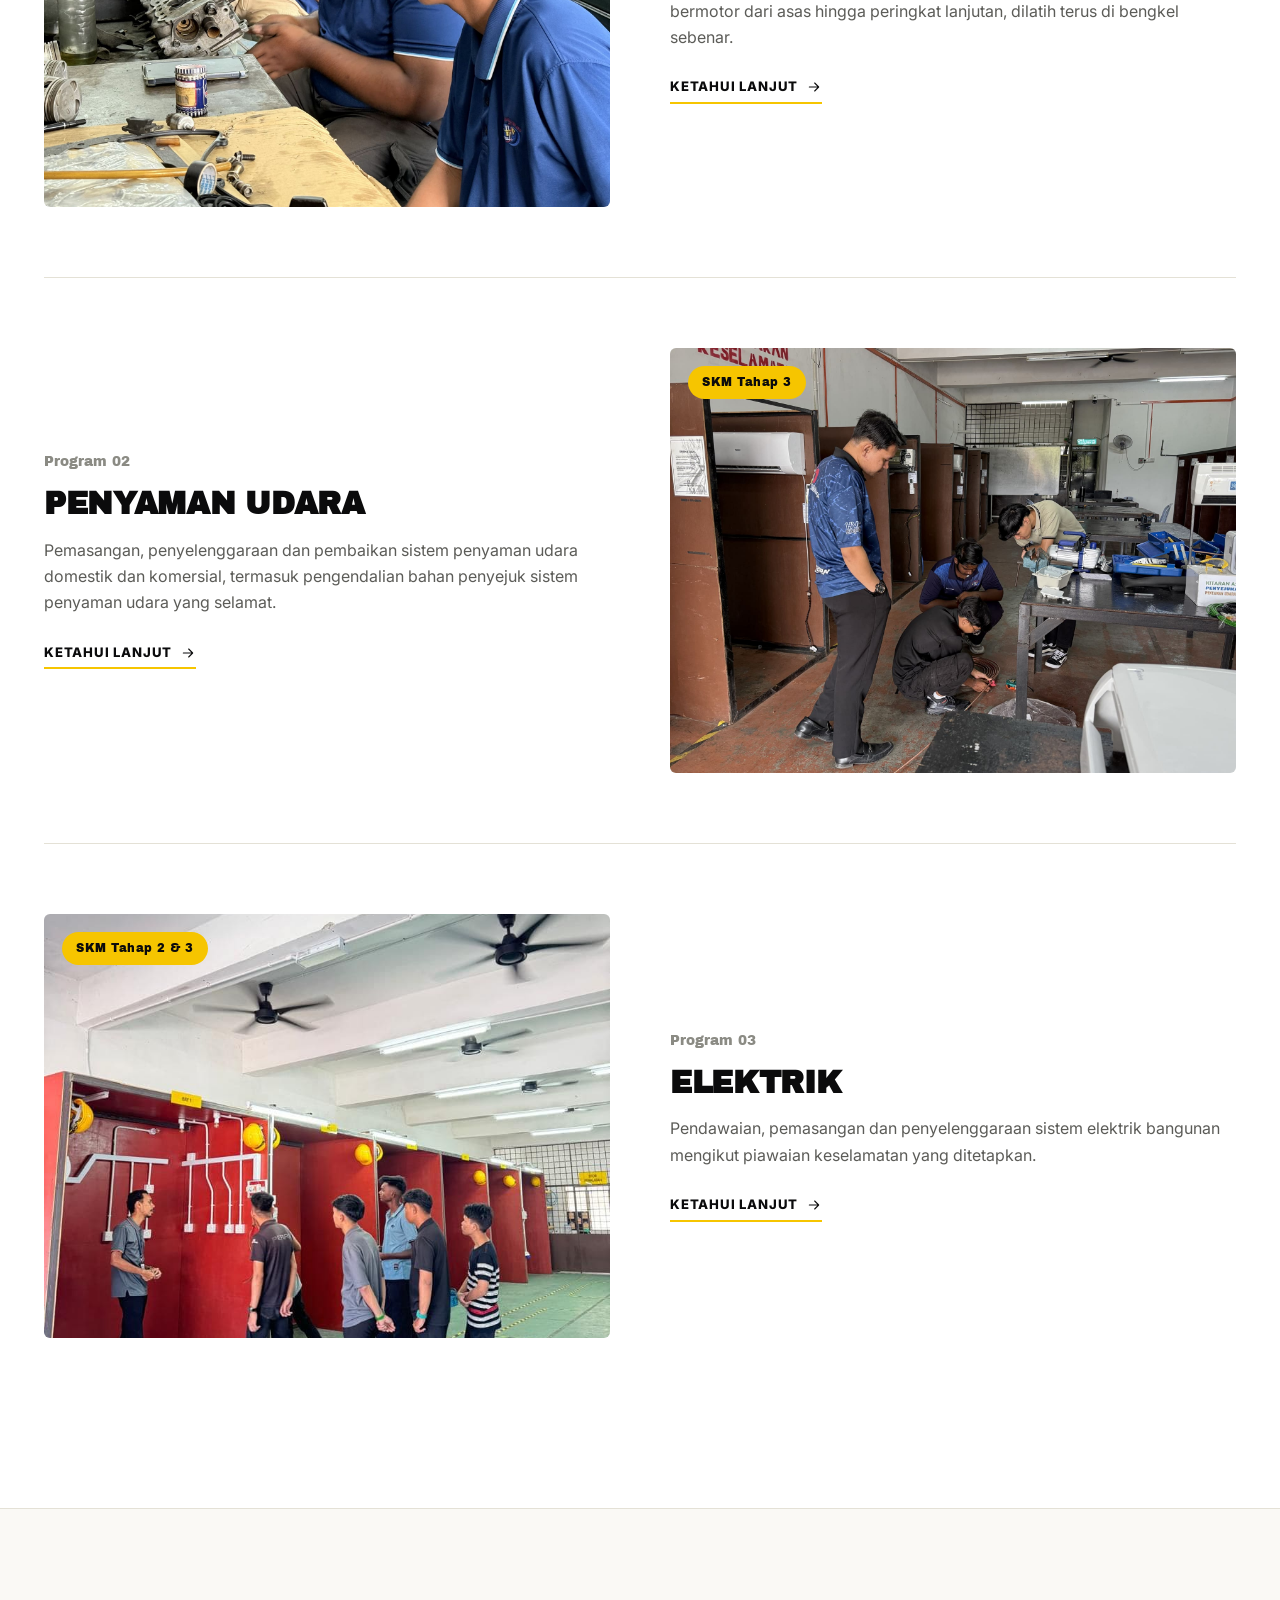
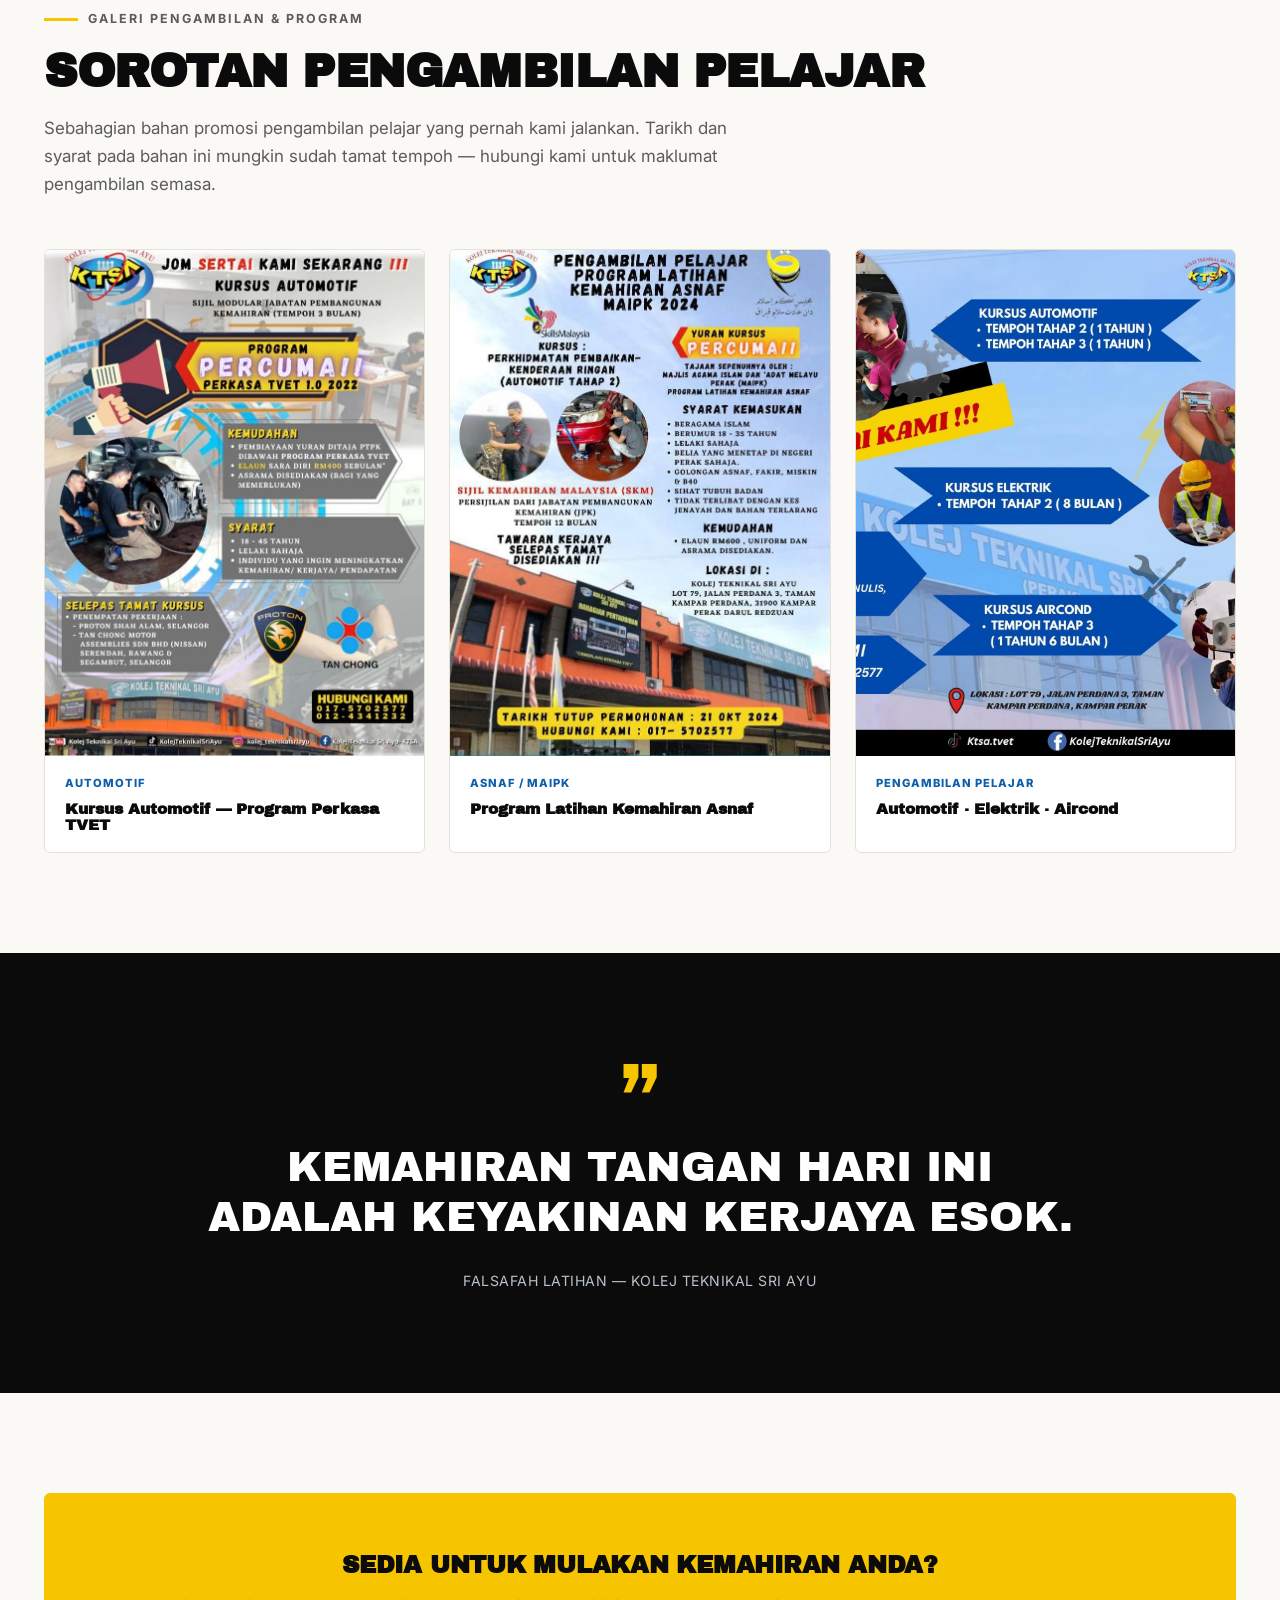
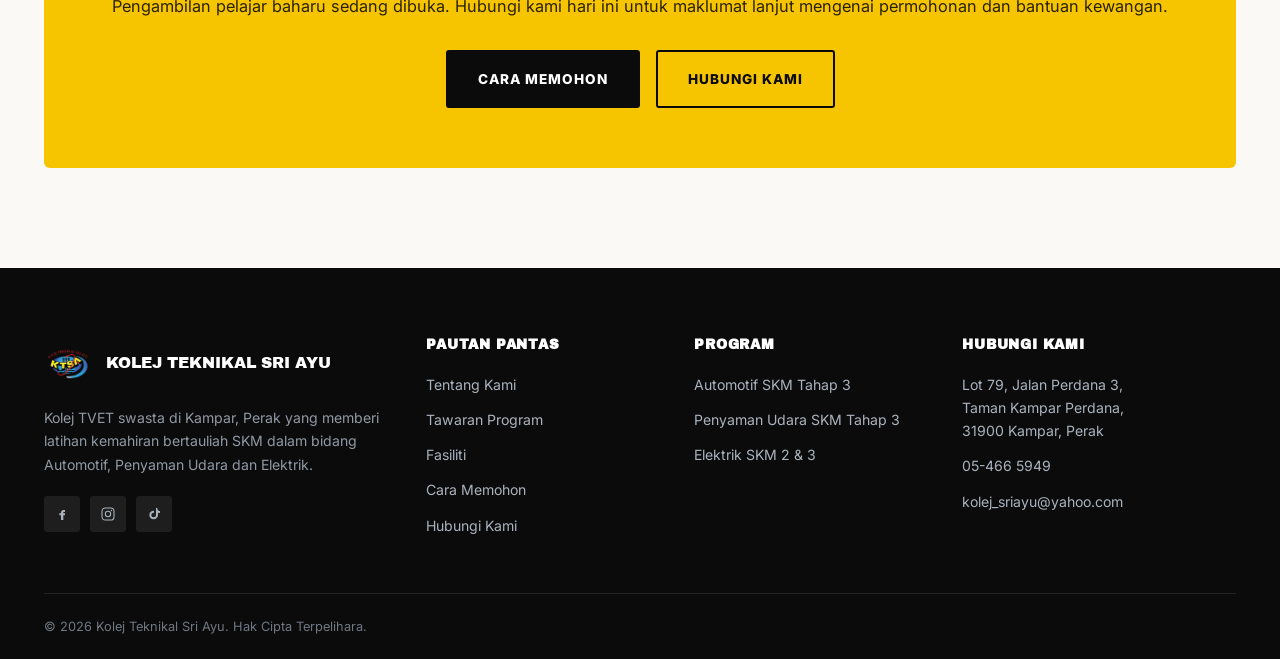
==== commit 96994779: "Correct Automotif to SKM Tahap 3 (was shown as Tahap 2 & 3) Elektrik remains the only program spanni" ====
--- a/index.html
+++ b/index.html
@@ -83,8 +83,8 @@
 
 <div class="marquee">
   <div class="marquee-track">
-    <span>Automotif SKM 2 &amp; 3</span><span>Penyaman Udara SKM Tahap 3</span><span>Elektrik SKM 2 &amp; 3</span><span>Kolej TVET Swasta</span><span>Kampar, Perak</span>
-    <span>Automotif SKM 2 &amp; 3</span><span>Penyaman Udara SKM Tahap 3</span><span>Elektrik SKM 2 &amp; 3</span><span>Kolej TVET Swasta</span><span>Kampar, Perak</span>
+    <span>Automotif SKM Tahap 3</span><span>Penyaman Udara SKM Tahap 3</span><span>Elektrik SKM 2 &amp; 3</span><span>Kolej TVET Swasta</span><span>Kampar, Perak</span>
+    <span>Automotif SKM Tahap 3</span><span>Penyaman Udara SKM Tahap 3</span><span>Elektrik SKM 2 &amp; 3</span><span>Kolej TVET Swasta</span><span>Kampar, Perak</span>
   </div>
 </div>
 
@@ -183,7 +183,7 @@
     <div class="program-feature">
       <div class="pf-media">
         <img src="img/bengkel-automotif/engine.jpg" alt="Bengkel Automotif Kolej Teknikal Sri Ayu">
-        <span class="pf-tag">SKM Tahap 2 &amp; 3</span>
+        <span class="pf-tag">SKM Tahap 3</span>
       </div>
       <div class="pf-text">
         <span class="fi-num">Program 01</span>
@@ -292,7 +292,7 @@
       <div>
         <h4>Program</h4>
         <ul>
-          <li><a href="program.html#automotif">Automotif SKM 2 &amp; 3</a></li>
+          <li><a href="program.html#automotif">Automotif SKM Tahap 3</a></li>
           <li><a href="program.html#penyaman-udara">Penyaman Udara SKM Tahap 3</a></li>
           <li><a href="program.html#elektrik">Elektrik SKM 2 &amp; 3</a></li>
         </ul>
